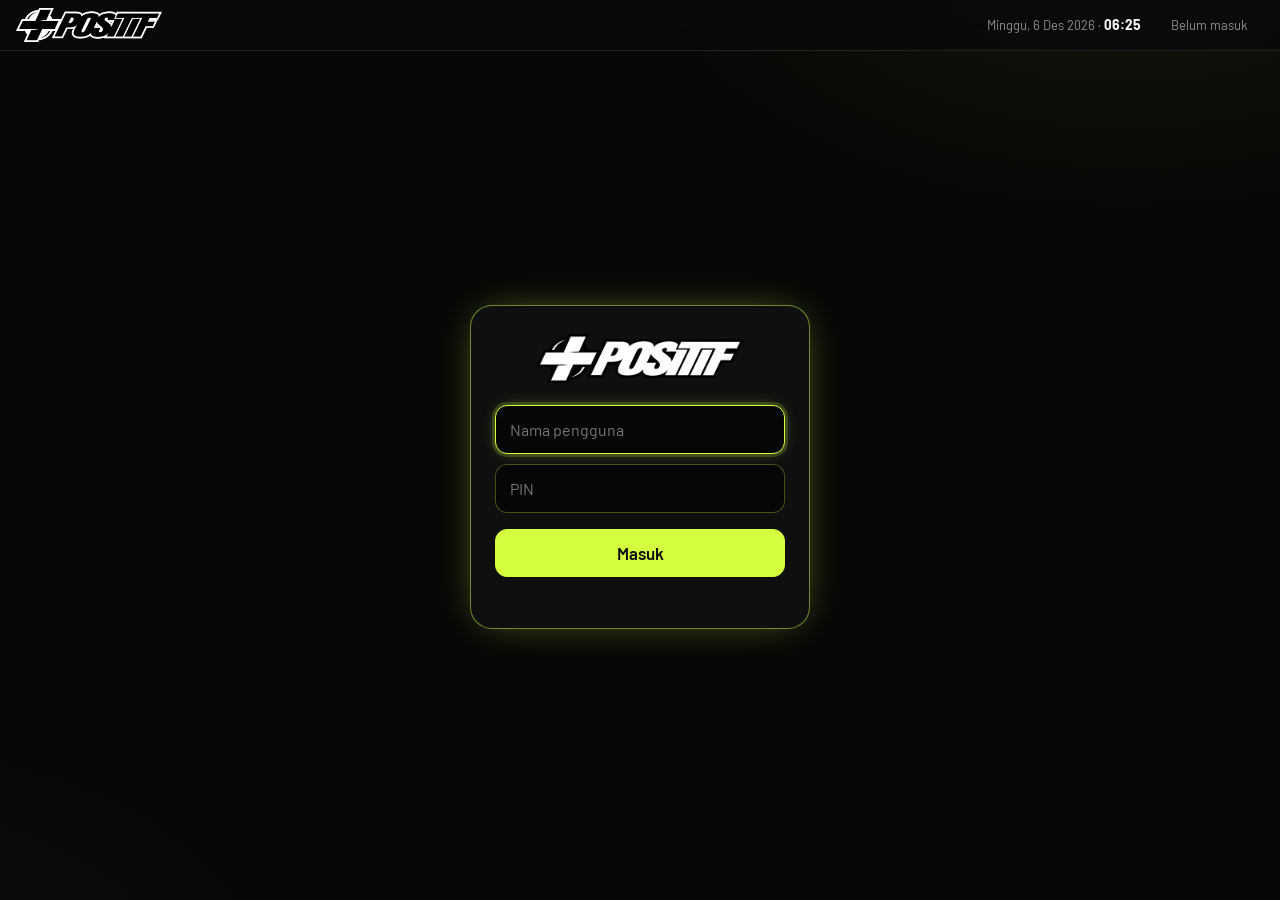
==== kasir.html @ f1cebe17 "Add files via upload" ====
<!doctype html>
<html lang="id" data-theme="dark"><head><meta charset="utf-8">
<meta name="viewport" content="width=device-width, initial-scale=1, viewport-fit=cover">
<title>Kasir · Positif POS</title>
<link rel="manifest" href="manifest.json">
<meta name="theme-color" content="#060606">
<meta name="mobile-web-app-capable" content="yes">
<meta name="apple-mobile-web-app-capable" content="yes">
<meta name="apple-mobile-web-app-status-bar-style" content="black">
<meta name="apple-mobile-web-app-title" content="Positif POS">
<link rel="apple-touch-icon" href="icon-180.png">
<link rel="icon" type="image/png" href="icon-192.png">
<link href="https://fonts.googleapis.com/css2?family=Barlow+Condensed:wght@600;700&family=Barlow:wght@400;500;600&display=swap" rel="stylesheet">
<link rel="stylesheet" href="tema.css?v=20261123a">
</head>
<body>
<header class="noprint"><h1 style="margin:0;line-height:0"><img id="lg" class="logo" alt="Positif Clothing" title="POS" onclick="go('beranda')"></h1><nav id="nav"></nav><span id="clk" class="clk"></span><span id="sync" class="muted" style="font-size:13px;cursor:pointer" onclick="syncNow()" title="Klik untuk sinkron sekarang"></span><span id="acc"></span></header>
<main id="view"></main>
<div id="modal" class="modal"><div class="card"><div id="rc" class="rc"></div>
<div class="row noprint"><button class="btn sec" onclick="closeM()">Tutup</button><select id="rw" onchange="setRW(this.value)" title="Lebar kertas"><option value="58">58 mm</option><option value="80">80 mm</option><option value="100">100 mm</option></select><button class="btn" onclick="printRc()">Cetak struk</button></div></div></div>
<div id="pk" class="modal" onclick="if(event.target===this)closePk()"><div class="card wide" id="pkc"></div></div>
<div id="pm" class="modal" onclick="if(event.target===this)closePm()"><div class="card wide" id="pmc"></div></div>
<div id="ed" class="modal" onclick="if(event.target===this)edClose()"><div class="card wide mf" id="edc" style="width:min(1100px,100%)"></div></div>
<div class="hubmenu" id="accm" role="menu"></div>
<div id="hm" class="modal" onclick="if(event.target===this)closeHm()"><div class="card wide mf" id="hmc"></div></div>
<div id="zm" class="modal" onclick="if(event.target===this)zClose()"><div class="card wide" id="zmc"></div></div>
<div id="plabels"></div>
<script>window.PAGE_TABS=["kasir"];window.PAGE_HOME="kasir";</script>
<script src="inti.js?v=20261124a"></script>
<script>
/* ---------- KASIR ---------- */
/* keranjang disimpan di perangkat: pindah menu atau refresh tidak menghapus isinya */
const CK=()=>'positif_cart:'+USR;let cartLd=false;
function cartSave(){try{localStorage.setItem(CK(),JSON.stringify(cart))}catch(e){}}
function cartLoad(){if(cartLd||!USR)return;cartLd=true;try{const c=JSON.parse(localStorage.getItem(CK())||'[]');if(Array.isArray(c)&&!cart.length)cart=c.filter(x=>x&&findV(x.id))}catch(e){}}
function vKasir(){cartLoad();
 $('view').innerHTML=`<div class="pos"><section class="fl">
 <div class="bar fn"><input id="q" placeholder="Scan barcode atau cari produk..." value="${esc(q)}" oninput="q=this.value;grid()" onkeydown="scanKey(event)" autocomplete="off" autofocus><select id="cat" onchange="cat=this.value;grid()">${[HID,...cats()].map(c=>`<option ${c===cat?'selected':''}>${esc(c)}</option>`).join('')}</select></div>
 <div id="msg" class="muted fn" style="min-height:22px;margin:-4px 0 8px"></div><div id="grid" class="grid fs"></div></section>
 <aside class="card fl"><h2 class="fn" style="margin:0 0 4px;font-size:24px">Keranjang</h2><div id="lines" class="fs"></div><div class="fn">
 <div class="row"><span>Diskon (Rp)</span><input id="disc" type="text" inputmode="numeric" data-n min="0" value="0" style="width:130px" oninput="calc()"></div>
 <div class="row"><span>Pembayaran</span><select id="pay" onchange="calc()"><option>Transfer</option><option>Tunai</option><option>QRIS</option></select></div>
 <div class="row" id="paidrow"><span>Uang diterima</span><input id="paid" type="text" inputmode="numeric" data-n min="0" style="width:130px" oninput="calc()"></div>
 <div class="row"><span class="muted">Total bayar</span><span id="tot" class="num total">Rp0</span></div>
 <div class="row"><span class="muted">Kembalian</span><b id="chg">Rp0</b></div>
 <button class="btn big" id="go" onclick="checkout()">Bayar</button></div></aside></div>`;
 grid();lines();$('q').focus();
}
function grid(){
 const ql=q.toLowerCase();
 if(cat===HID&&!q.trim()){$('grid').innerHTML='<p class="muted">Produk disembunyikan. Pilih kategori di kanan atas, atau ketik nama produk / scan barcode.</p>';return}
 const l=S.products.filter(p=>p.variants.length&&(cat===HID||cat==='Semua'||p.cat===cat)&&(p.name.toLowerCase().includes(ql)||p.variants.some(v=>vl(v).toLowerCase().includes(ql)||bcv(v).includes(q))));
 $('grid').innerHTML=l.length?l.map(p=>{const im=(p.variants.find(v=>v.img)||{}).img,iv=(p.variants.find(v=>v.img)||{}).id,st=p.variants.reduce((a,v)=>a+v.stock,0),n=p.variants.length,pr=p.variants.map(v=>vp(p,v)),lo=Math.min(...pr);
 return `<button class="p" ${st<1?'disabled':''} onclick="pick(${p.id})">${im?`<img src="${im}" alt="">`+zb(p.id,iv):''}<b>${esc(p.name)}</b><small>${n>1?n+' varian, ':''}${st>=9999?'jasa':'stok '+st}</small><span class="num">${Math.max(...pr)!==lo?'mulai ':''}${rp(lo)}</span></button>`}).join(''):'<p class="muted">Produk tidak ditemukan. Tambahkan di menu Produk.</p>';
}
function beep(ok){try{const a=new (window.AudioContext||window.webkitAudioContext)(),o=a.createOscillator(),g=a.createGain();o.frequency.value=ok?880:220;g.gain.value=.08;o.connect(g);g.connect(a.destination);o.start();o.stop(a.currentTime+.12)}catch(e){}}
function scanKey(e){
 if(e.key!=='Enter')return;const code=$('q').value.trim();if(!code)return;
 let x=allV().find(a=>bcv(a.v)===code);
 if(!x){const m=allV().filter(a=>(a.p.name+' '+vl(a.v)).toLowerCase().includes(code.toLowerCase()));if(m.length===1)x=m[0]}
 if(!x){if(/^\d{6,}$/.test(code)){note('Barcode '+code+' belum terdaftar. Tambahkan di menu Produk.',1);beep(0)}return}
 if(x.v.stock<1){note(cn(x.p,x.v)+' stok habis.',1);beep(0);return}
 addV(x.v.id);q='';$('q').value='';grid();note(cn(x.p,x.v)+' masuk keranjang.');beep(1)}
function pick(pid){const p=S.products.find(x=>x.id===pid);if(p.variants.length===1)addV(p.variants[0].id);else{pk=pid;renderPk();$('pk').classList.add('on')}}
function closePk(){pk=null;$('pk').classList.remove('on');const i=$('q');if(i)i.focus()}
function renderPk(){pkSide();const p=S.products.find(x=>x.id===pk);if(!p)return;
 $('pkc').innerHTML=`<h2 style="margin:0 0 4px;font-size:24px">${esc(p.name)}</h2><p class="muted" style="margin:0 0 10px">Pilih varian. Klik beberapa kali untuk menambah jumlah.</p><div class="grid">${p.variants.map(v=>{const c=cart.find(c=>c.id===v.id);return `<button class="p" ${v.stock<1?'disabled':''} onclick="addV(${v.id})">${v.img?`<img src="${v.img}" alt="">`+zb(p.id,v.id):''}<b>${esc(vl(v))}</b><small>${v.stock>=9999?'jasa':'stok '+nf(v.stock)}${c?', di keranjang '+c.qty:''}</small><span class="num">${rp(vp(p,v))}</span></button>`}).join('')}</div><div class="row"><span></span><button class="btn" onclick="closePk()">Selesai</button></div>`}
function addV(id){const x=findV(id);if(!x)return;const c=cart.find(c=>c.id===id);
 if(c){if(c.qty<x.v.stock)c.qty++}else if(x.v.stock>0)cart.push({id,name:cn(x.p,x.v),price:vp(x.p,x.v),qty:1});
 lines();if(pk)renderPk();else{const i=$('q');if(i)i.focus()}}
function setQty(id,v){const c=cart.find(x=>x.id===id),x=findV(id);v=Math.floor(+v||0);if(!c)return;if(x&&v>x.v.stock){note('Stok hanya '+nf(x.v.stock),1);v=x.v.stock}if(v<1)cart=cart.filter(y=>y.id!==id);else c.qty=v;lines();const q=$('q');if(q)q.focus()}
function chg(id,d){const c=cart.find(x=>x.id===id),x=findV(id);c.qty+=d;if(x&&c.qty>x.v.stock)c.qty=x.v.stock;if(c.qty<1)cart=cart.filter(x=>x.id!==id);lines()}
function lines(){
 cart=cart.filter(c=>findV(c.id));cartSave();
 $('lines').innerHTML=cart.length?cart.map(c=>`<div class="line"><b>${esc(c.name)}</b><span>${rp(c.price*c.qty)}</span><div class="qty"><button onclick="chg(${c.id},-1)" aria-label="Kurangi">-</button><input type="text" inputmode="numeric" data-n value="${c.qty}" style="width:52px;text-align:center;height:30px" onchange="setQty(${c.id},this.value)" aria-label="Jumlah"><button onclick="chg(${c.id},1)" aria-label="Tambah">+</button></div><span class="muted">@ ${rp(c.price)}</span></div>`).join(''):'<p class="muted">Scan barcode atau pilih produk untuk mulai transaksi.</p>';
 calc();
}
function calc(){
 const sub=cart.reduce((a,c)=>a+c.price*c.qty,0),d=Math.min(Math.max(+$('disc').value||0,0),sub),t=sub-d,cash=$('pay').value==='Tunai';
 $('tot').textContent=rp(t);$('paidrow').style.display=cash?'flex':'none';
 const paid=+$('paid').value||0;
 $('chg').textContent=cash?rp(Math.max(paid-t,0)):'-';$('chg').className=cash&&paid<t?'bad':'ok';
 $('go').disabled=!cart.length;return{sub,d,t,cash,paid}
}
function checkout(){
 const{sub,d,t,cash,paid}=calc();if(!cart.length)return;
 if(cash&&paid<t){alert('Uang diterima masih kurang dari total.');return}
 const s={id:invId(),date:new Date().toISOString(),items:cart.map(c=>({...c})),sub,disc:d,total:t,pay:$('pay').value,paid:cash?paid:t};
 cart.forEach(c=>{const x=findV(c.id);if(x&&!isJ(x.v)){logS(x,'Penjualan',x.v.stock,x.v.stock-c.qty,s.id);x.v.stock-=c.qty}});
 S.sales.unshift(s);save();cart=[];receipt(s);render();
}
function setCS(v){CS=v;document.documentElement.dataset.cs=v;try{localStorage.setItem('positif_cs',v)}catch(e){}}
function csCtl(){if($('cs'))return;const h=`<label class="si" title="Ukuran thumbnail">${IC('thumb')}<select id="cs" onchange="setCS(this.value)" aria-label="Ukuran thumbnail"><option value="l">Large thumbnail</option><option value="m">Medium thumbnail</option><option value="s">Small thumbnail</option></select></label>`;let a=$('cat')||($('pfq')&&$('pfq').nextElementSibling);if(a){a.insertAdjacentHTML('afterend',h);$('cs').value=CS}}
const _r=render;render=function(){_r();csCtl()};
boot();
</script></body></html>
---- tema.css ----
/* Positif POS — tampilan bersama (dipakai semua halaman) */
:root{--bg:#ececec;--card:#fff;--text:#262626;--muted:#767676;--line:#d4d4d4;--acc:#cfcfcf;--acc-t:#111;--ok:#2f6f46;--bad:#b3261e;box-sizing:border-box;padding-top:env(safe-area-inset-top,0px);padding-bottom:env(safe-area-inset-bottom,0px)}
@media (prefers-color-scheme:dark){:root:not([data-theme="light"]){--bg:#0f0f0f;--card:#1b1b1b;--text:#ededed;--muted:#9a9a9a;--line:#333;--acc:#bdbdbd;--acc-t:#111;--ok:#6fcf97;--bad:#ff8a80}}
:root[data-theme="dark"]{--bg:#0f0f0f;--card:#1b1b1b;--text:#ededed;--muted:#9a9a9a;--line:#333;--acc:#bdbdbd;--acc-t:#111;--ok:#6fcf97;--bad:#ff8a80}
*{box-sizing:border-box}html{scroll-padding-top:env(safe-area-inset-top,0px)}
body{margin:0;background:var(--bg);color:var(--text);font:15px/1.45 Barlow,system-ui,sans-serif}
h2,.num{font-family:"Barlow Condensed",Impact,sans-serif;letter-spacing:.01em}
header{position:sticky;top:env(safe-area-inset-top,0px);z-index:5;background:var(--card);border-bottom:1px solid var(--line);display:flex;align-items:center;gap:16px;padding:8px 16px;flex-wrap:wrap}
.logo{height:34px;display:block}.badge.ok,.badge.mid,.badge.bad{display:inline-flex;align-items:center;gap:4px;padding:2px 9px;border-radius:999px;font-weight:600;font-size:12px;line-height:1.3;white-space:nowrap;border:1px solid}
.badge svg{width:12px;height:12px;flex:none;fill:none;stroke:currentColor;stroke-width:2;stroke-linecap:round;stroke-linejoin:round}
.badge.ok{color:#1f8a3b;border-color:rgba(31,138,59,.45);background:transparent;font-weight:500}
.badge.mid{color:#b7791f;border:1.5px solid #d9962b;background:transparent;padding:1px 8px}
.badge.bad{color:#fff;background:#b3302f;border-color:#b3302f;padding:2px 10px}
tr.st-mid>td{background:rgba(217,150,43,.12)}tr.st-mid .num{color:#b7791f}
tr.st-bad>td{background:rgba(179,48,47,.12)}tr.st-bad .num{color:#c0504f}
@media (prefers-color-scheme:dark){:root:not([data-theme="light"]) .badge.ok{color:#2fc24f;border-color:rgba(47,194,79,.4)}:root:not([data-theme="light"]) .badge.mid{color:#e8a734;border-color:#c98a2e}:root:not([data-theme="light"]) tr.st-mid>td{background:rgba(217,150,43,.16)}:root:not([data-theme="light"]) tr.st-bad>td{background:rgba(179,48,47,.22)}:root:not([data-theme="light"]) tr.st-mid .num{color:#e8a734}:root:not([data-theme="light"]) tr.st-bad .num{color:#f08a8a}}
:root[data-theme="dark"] .badge.ok{color:#2fc24f;border-color:rgba(47,194,79,.4)}:root[data-theme="dark"] .badge.mid{color:#e8a734;border-color:#c98a2e}:root[data-theme="dark"] tr.st-mid>td{background:rgba(217,150,43,.16)}:root[data-theme="dark"] tr.st-bad>td{background:rgba(179,48,47,.22)}:root[data-theme="dark"] tr.st-mid .num{color:#e8a734}:root[data-theme="dark"] tr.st-bad .num{color:#f08a8a}
@media (prefers-color-scheme:dark){:root:not([data-theme="light"]) .logo,:root:not([data-theme="light"]) .rlogo{filter:invert(1)}}
:root[data-theme="dark"] .logo,:root[data-theme="dark"] .rlogo{filter:invert(1)}
nav{display:flex;gap:4px;overflow-x:auto;flex:1}
nav button{border:0;background:none;color:var(--muted);font:600 15px Barlow,sans-serif;padding:8px 14px;border-radius:6px;cursor:pointer;white-space:nowrap}
nav button.on{background:var(--acc);color:var(--acc-t);box-shadow:inset 0 -3px 0 var(--text)}
/* Tab Positif Hub (berframe + dropdown) */
.hub{display:inline-flex;align-items:stretch;flex:none;margin-left:4px;border:1px solid var(--text);border-radius:8px}
.hub button{border-radius:6px}
.hub .caret{padding:8px 10px 8px 4px;font-size:12px}
.hub button:hover,nav .stk:hover{color:var(--text)}
.hubmenu{position:fixed;z-index:20;min-width:200px;background:var(--card);border:1px solid var(--text);border-radius:8px;padding:4px;box-shadow:0 8px 24px rgba(0,0,0,.25);display:none}
.hubmenu.on{display:block}
.hubmenu a{display:block;padding:10px 14px;border-radius:6px;color:var(--text);text-decoration:none;font:600 15px Barlow,sans-serif;white-space:nowrap}
.hubmenu a:hover,.hubmenu a:focus-visible{background:var(--acc);color:var(--acc-t);outline:none}
main{max-width:1180px;margin:0 auto;padding:16px}
.card{background:var(--card);border:1px solid var(--line);border-radius:8px;padding:14px}
.pos{display:grid;grid-template-columns:1fr 360px;gap:16px;align-items:start}
@media(max-width:860px){.pos{grid-template-columns:1fr}}
.bar{display:flex;gap:8px;margin-bottom:12px}
input,select{font:inherit;color:var(--text);background:var(--bg);border:1px solid var(--line);border-radius:6px;padding:8px 10px;min-width:0}
input:focus-visible,select:focus-visible,button:focus-visible{outline:2px solid var(--text);outline-offset:1px}
.bar input{flex:1}
.grid{display:grid;grid-template-columns:repeat(auto-fill,minmax(150px,1fr));gap:10px}
.p{text-align:left;background:var(--card);border:1px solid var(--line);border-radius:8px;padding:10px;cursor:pointer;color:var(--text);font:inherit;display:flex;flex-direction:column;gap:4px;min-height:96px}
.p:hover{border-color:var(--text)}.p:disabled{opacity:.45;cursor:not-allowed}
.p b{font-weight:600}.p .num{font-size:22px;margin-top:auto}.p small{color:var(--muted)}
.p img{width:100%;height:96px;object-fit:cover;border-radius:6px;background:var(--bg)}
.thumb{display:flex;width:52px;height:52px;border:1px dashed var(--muted);border-radius:6px;align-items:center;justify-content:center;cursor:pointer;color:var(--muted);font-size:12px;overflow:hidden}.thumb img{width:100%;height:100%;object-fit:cover}
.line{display:grid;grid-template-columns:1fr auto;gap:4px 8px;padding:8px 0;border-bottom:1px solid var(--line)}
.qty{display:flex;align-items:center;gap:6px}
.qty button,.x{width:28px;height:28px;border:1px solid var(--line);background:var(--bg);color:var(--text);border-radius:6px;cursor:pointer;font-size:16px}
.btn{border:1px solid var(--text);background:var(--acc);color:var(--acc-t);font:600 15px Barlow,sans-serif;padding:10px 16px;border-radius:6px;cursor:pointer}
.btn.big{width:100%;font-size:17px;padding:13px}.btn.sec{background:var(--bg);color:var(--text);border-color:var(--line)}
.btn:disabled{opacity:.5;cursor:not-allowed}.up{display:flex;align-items:center;justify-content:center}
.row{display:flex;justify-content:space-between;align-items:center;gap:8px;margin:8px 0}
.total{font-size:40px;font-weight:700;line-height:1}
.muted{color:var(--muted)}.ok{color:var(--ok)}.bad{color:var(--bad)}
table{width:100%;border-collapse:collapse}th,td{text-align:left;padding:8px 6px;border-bottom:1px solid var(--line);vertical-align:middle}
th{color:var(--muted);font-weight:500;font-size:13px}.scroll{overflow-x:auto}
td input{width:100%;min-width:70px}
.form{display:grid;grid-template-columns:repeat(auto-fit,minmax(150px,1fr));gap:8px;margin-bottom:12px}
.stats{display:grid;grid-template-columns:repeat(auto-fit,minmax(200px,1fr));gap:12px;margin-bottom:16px}
.stat .num{font-size:36px;font-weight:700}.stat span{color:var(--muted)}
.badge{padding:2px 8px;border-radius:99px;border:1px solid var(--line);font-size:13px}
.modal{position:fixed;inset:0;background:rgba(0,0,0,.55);display:none;align-items:center;justify-content:center;padding:16px;z-index:20}
.modal.on{display:flex}.modal .card{width:340px;max-height:90vh;overflow:auto}.modal .card.wide{width:min(720px,100%)}
.rc{font-family:ui-monospace,Menlo,monospace;font-size:13px}.rc .row{margin:2px 0}.rc hr{border:0;border-top:1px dashed var(--muted)}
.lnk{display:block;background:none;border:0;color:var(--muted);text-decoration:underline;cursor:pointer;font:inherit;font-size:12px;padding:2px 0}
#plabels{display:none}
.lb{box-sizing:border-box;padding:1mm 1.5mm;display:flex;flex-direction:column;align-items:center;justify-content:center;overflow:hidden;background:#fff;color:#000;font-family:Arial,sans-serif;text-align:center;break-inside:avoid}
.lb .ln{font-size:8pt;font-weight:700;line-height:1.1;max-width:100%;white-space:nowrap;overflow:hidden;text-overflow:ellipsis}.lb .lv{font-size:7.5pt;line-height:1.1}.lb .lp{font-size:8pt;font-weight:700}
.lb svg{width:100%;height:auto;max-height:13mm}
@media print{body:not(.print-labels) *{visibility:hidden}body:not(.print-labels) #modal,body:not(.print-labels) #modal *{visibility:visible}body:not(.print-labels) #modal{position:absolute;background:none;display:block}.noprint{display:none!important}#modal .card{border:0;width:100%}#pk,#pm,#hm,#accm{display:none!important}.logo,.rlogo{filter:none!important}body.print-labels>*:not(#plabels){display:none!important}body.print-labels #plabels{display:flex;flex-wrap:wrap}}
nav{margin-left:clamp(20px,4vw,64px)}
main.full{max-width:none}
.hero{background:#000;border-radius:8px;overflow:hidden;display:flex;justify-content:center}
.hero img{display:block;width:100%;height:auto;max-height:calc(100vh - 110px);object-fit:contain}
.hero-box{position:relative;width:min(100%,calc((100vh - 110px)*1920/1080));aspect-ratio:1920/1080}
.hero-box img{width:100%;height:100%}
.hero-box a{position:absolute;display:block;border-radius:6px;transition:background .15s}
.hero-box a:hover,.hero-box a:focus-visible{background:rgba(255,255,255,.12);outline:none}
@media(max-width:600px){nav{margin-left:6px}main.full{padding:8px}}
.stg{display:flex;gap:4px;margin:8px 0}.stg i{flex:1;height:6px;border-radius:3px;background:currentColor;opacity:.15}.stg i.on{opacity:1;background:var(--ok,#2f6f46)}
.ptabs{display:flex;gap:6px;overflow-x:auto;margin-bottom:12px}.ptabs button{white-space:nowrap;border:1px solid var(--line,#d4d4d4);background:var(--card,#fff);color:inherit;padding:8px 14px;border-radius:999px;cursor:pointer;font:inherit}.ptabs button.on{background:var(--acc,#cfcfcf);color:var(--acc-t,#111);font-weight:600}.cols{display:grid;grid-template-columns:minmax(0,1.3fr) minmax(0,1fr);gap:14px;align-items:start}@media(max-width:820px){.cols{grid-template-columns:1fr}}
main{max-width:none;margin:0;padding:16px clamp(12px,2vw,32px)}
.pos{grid-template-columns:minmax(0,1fr) minmax(360px,28vw)}@media(max-width:860px){.pos{grid-template-columns:1fr}}
.dd{display:inline-flex;flex:none}.hubmenu a.cur{background:var(--acc);color:var(--acc-t)}
.ptabs{position:sticky;top:var(--hh,52px);z-index:4;background:var(--bg);padding:8px 0;margin-bottom:0}
.sk1{position:sticky;top:calc(var(--hh,52px) + var(--th,0px));z-index:3;background:var(--card);margin:0 -14px;padding:10px 14px 8px}.bar.sk1{margin-bottom:0}
@media(min-width:900px){#pl.scroll{overflow:visible}#pl th{position:sticky;top:calc(var(--hh,52px) + var(--th,0px) + var(--bh,0px));background:var(--card);z-index:2}}
*{scrollbar-width:thin;scrollbar-color:rgba(128,128,128,.35) transparent}
@supports not (scrollbar-width:thin){::-webkit-scrollbar{width:6px;height:6px}::-webkit-scrollbar-thumb{background:rgba(128,128,128,.35);border-radius:3px}::-webkit-scrollbar-track,::-webkit-scrollbar-corner{background:transparent}}
.fl{flex:1;min-height:0;display:flex;flex-direction:column}
.fs{flex:1;min-height:0;overflow:auto}
.fn{flex:none}
.mf{display:flex;flex-direction:column;min-height:0}
#edc,#hmc{overflow:hidden}
.two{display:grid;grid-template-columns:1fr 1fr;gap:16px}
@media(max-width:860px){.two{grid-template-columns:1fr}}
#grid.fs,#pgrid.fs{align-content:start}
.jh{display:inline-flex;align-items:center;justify-content:center;width:24px;height:24px;margin-left:6px;padding:0;border:1px solid var(--line);border-radius:6px;background:transparent;color:var(--muted);cursor:pointer;vertical-align:middle}.jh:hover{color:var(--text);border-color:var(--text)}
.accb{border:1px solid var(--line);background:var(--bg);color:var(--text);font:600 14px Barlow,sans-serif;padding:6px 12px;border-radius:8px;cursor:pointer;white-space:nowrap}.accb:hover{border-color:var(--text)}
#accm .mhr{border:0;border-top:1px solid var(--line);margin:4px 0}
#accm .mlab{display:block;padding:10px 14px;border-radius:6px;font:600 15px Barlow,sans-serif;cursor:pointer;white-space:nowrap}
#accm .mlab:hover{background:var(--acc);color:var(--acc-t)}
#accm .mdanger{color:var(--bad)}#accm .mdanger:hover{color:#b3261e}
@media(min-width:900px){#sbody.scroll,#rjl .scroll{overflow:visible}#sbody th,#rjl th{position:sticky;top:calc(var(--hh,52px) + var(--th,0px) + var(--bh,0px));background:var(--card);z-index:2}}
@media screen and (min-width:861px){
html:has(#view.fit){overflow:hidden}
#view.fit{height:calc(100vh - var(--hh,52px));height:calc(100dvh - var(--hh,52px));overflow:hidden;display:flex;flex-direction:column;gap:12px}
#view.fit>*{min-width:0}
#view.fit .stats{margin-bottom:0}
#view.fit .two{flex:1;min-height:0;grid-template-rows:minmax(0,1fr)}
#view.fit .pos{flex:1;min-height:0;grid-template-rows:minmax(0,1fr);align-items:stretch}
#view.fit .cols{flex:1;min-height:0;grid-template-rows:minmax(0,1fr);align-items:stretch}
#view.fit .ptabs{position:static;flex:none;padding:0}
#view.fit #pbody{flex:1;min-height:0;display:flex;flex-direction:column}
#view.fit .sk1,#view.fit .bar.sk1{position:static;margin:0 0 8px;padding:0}
#view.fit #pl{flex:1;min-height:0;overflow:auto}
#view.fit #pr{display:flex;flex-direction:column;gap:12px;min-height:0}
#view.fit #pr .dr{flex:0 1 auto;max-height:50%}
#view.fit #pr .dr .fs{flex:0 1 auto}
#view.fit #pr .rk{flex:1 1 0}
#view.fit .fs>table th,#view.fit .fs.scroll th,#hmc .fs th{position:sticky;top:0;background:var(--card);z-index:2}
}
/* hover, tekan, popup */
#edc{display:flex;flex-direction:column;overflow:hidden;max-height:90vh}#edc .fs{overflow:auto;min-height:0}#edc .scroll{overflow:visible}
#edc th{position:sticky;top:0;z-index:1;background:color-mix(in srgb,var(--card),var(--text) 7%)}
.ed-ft{display:flex;justify-content:space-between;align-items:center;margin-top:10px;padding-top:10px;border-top:1px solid var(--line)}
.btn:disabled{opacity:.45;cursor:default}
#pk{background:rgba(0,0,0,.45);backdrop-filter:none}
tr.st-mid>td{background:rgba(217,150,43,.05)}tr.st-mid>td:first-child{box-shadow:inset 3px 0 0 #d9962b}
tr.st-bad>td{background:rgba(179,48,47,.2)}tr.st-bad>td:first-child{box-shadow:inset 4px 0 0 #d23a39}
.form{align-items:center}.form .btn,.row .btn{white-space:nowrap;padding:7px 12px;font-size:14px;line-height:1.2}.form input,.form select{height:36px}
.x:hover{color:#e5484d;border-color:#e5484d!important}
.modal{background:rgba(0,0,0,.72);backdrop-filter:blur(3px)}
.modal .card{background:color-mix(in srgb,var(--card),var(--text) 7%);border:1px solid var(--text);box-shadow:0 24px 70px rgba(0,0,0,.65);animation:mpop .15s ease-out}
@keyframes mpop{from{opacity:0;transform:translateY(8px) scale(.98)}}
@media (prefers-reduced-motion:reduce){.modal .card{animation:none}}
#pm{z-index:30}body:has(.modal.on){overflow:hidden}
@media (hover:hover){nav button:not(.on):not(.stk):not(.hub *):hover{color:var(--text);background:rgba(128,128,128,.14)}.btn:not(:disabled):hover{filter:brightness(1.12)}.btn.sec:not(:disabled):hover,.qty button:hover,.x:hover{border-color:var(--text)}}
.btn:not(:disabled):active,.qty button:active,.x:active{transform:translateY(1px)}
@media print{.modal .card{background:var(--card)!important;box-shadow:none!important;animation:none!important}#modal .card{border:0!important}}

.lh,.lr{display:grid;grid-template-columns:28px minmax(0,1fr) auto;gap:10px;align-items:center}
.lh{font-size:13px;color:var(--muted);padding:4px 6px;border-bottom:1px solid var(--line);position:sticky;top:0;background:var(--card)}
.lh span:last-child,.lr>:last-child{text-align:right;justify-self:end}
.lr{padding:8px 6px;border-bottom:1px solid var(--line)}@media(hover:hover){.lr:hover,.rt tr:hover td,.hv tr:hover td{background:rgba(128,128,128,.12)}}
.bar2{height:4px;border-radius:2px;background:rgba(128,128,128,.2);margin-top:4px}.bar2 i{display:block;height:100%;border-radius:2px;background:var(--text);opacity:.7}
.rt th,.rt td{white-space:nowrap}.rt td.it{white-space:normal;min-width:240px;width:100%}.rt .r{text-align:right}.rt .mo{font:12px ui-monospace,Menlo,monospace}.rt small{color:var(--muted)}
.p{position:relative}.p img{object-fit:contain}
.zm{position:absolute;top:14px;right:14px;width:28px;height:28px;display:flex;align-items:center;justify-content:center;border-radius:6px;background:rgba(0,0,0,.6);color:#fff;cursor:zoom-in}.zm:hover{background:#000}
[data-cs=s] .grid{grid-template-columns:repeat(auto-fill,minmax(120px,1fr))}[data-cs=s] .p img{height:70px}
[data-cs=l] .grid{grid-template-columns:repeat(auto-fill,minmax(230px,1fr))}[data-cs=l] .p img{height:210px}
#zm{z-index:40}.zi{overflow:auto;max-height:66vh;text-align:center;touch-action:pinch-zoom pan-x pan-y;background:var(--bg);border-radius:6px}.zi img{max-width:100%;max-height:64vh;object-fit:contain;cursor:zoom-in}.zi img.z2{max-width:none;max-height:none;width:200%;cursor:zoom-out}
.thumb img{cursor:zoom-in}.zi img.z2{cursor:grab;-webkit-user-drag:none;user-select:none}.zi.dr img{cursor:grabbing}

/* ===== Dashboard: banner pas layar + jam ===== */
html{--avh:calc(100dvh - var(--hh,52px) - env(safe-area-inset-top,0px) - env(safe-area-inset-bottom,0px))}
main.full{padding:0!important}
html:has(main.full),html:has(#view.bahan){overflow:hidden}
.hero{height:var(--avh);border-radius:0;align-items:center}
.hero-box{width:min(100%,calc(var(--avh)*1920/1080));container-type:inline-size}
.hero img{max-height:none}
.dclk{position:absolute;left:50%;top:27%;transform:translate(-50%,-50%);width:90%;text-align:center;pointer-events:none;color:rgba(255,255,255,.55);text-shadow:0 1px 14px rgba(0,0,0,.45);line-height:1.1}
.dclk-d{font:600 clamp(14px,3.2vw,30px) Barlow,system-ui,sans-serif;font-size:2.6cqw;letter-spacing:.02em}
.dclk-t{font:700 clamp(34px,9vw,110px) "Barlow Condensed",Impact,sans-serif;font-size:9cqw;letter-spacing:.04em;font-variant-numeric:tabular-nums;margin-top:.1em}
@media(min-width:861px) and (max-width:1600px){nav{margin-left:8px}nav button{padding:8px 10px}}
/* ===== Stok Bahan Baku (iframe di bawah menu) ===== */
#view.bahan{padding:0;max-width:none;display:flex;flex-direction:column;height:var(--avh);overflow:hidden}
.bhn-bar{flex:none;display:flex;align-items:center;gap:8px;padding:6px clamp(10px,2vw,24px);background:var(--card);border-bottom:1px solid var(--line)}
.bhn-bar b{font:700 18px "Barlow Condensed",sans-serif;letter-spacing:.02em}
.bhn-sp{flex:1}
.bhn-bar .btn{padding:5px 12px;font-size:14px;text-decoration:none;display:inline-block;line-height:1.3}
.bhn-frame{flex:1;min-height:0;width:100%;border:0;background:var(--bg)}
/* ===== Tampilan HP ===== */
.modal .card{width:min(340px,100%)}
@media(max-width:860px){
 header{gap:6px 10px;padding:6px 10px}
 .logo{height:28px}
 nav{order:3;flex:1 0 100%;margin-left:0!important;-webkit-overflow-scrolling:touch;scrollbar-width:none}
 nav::-webkit-scrollbar{display:none}
 nav button{padding:8px 11px;font-size:14px}
 #sync{margin-left:auto;font-size:12px!important}
 main{padding:12px 10px}
 .stats{grid-template-columns:repeat(2,minmax(0,1fr));gap:8px}
 .stat .num{font-size:28px}
 .total{font-size:32px}
 .bar{flex-wrap:wrap}
 .card{padding:10px}
 .sk1{margin:0 -10px;padding:8px 10px 6px}
}
@media(max-width:600px){
 input,select,textarea{font-size:16px}
 .grid{grid-template-columns:repeat(auto-fill,minmax(128px,1fr));gap:8px}
 .bhn-bar #bhn-open{display:none}
 .dclk{width:96%}
 .dclk-d{font-size:2.9cqw}
}
@media(pointer:coarse){.qty button,.x{width:36px;height:36px}.btn{min-height:40px}}

.pfh{display:flex;justify-content:space-between;gap:12px;align-items:end;flex-wrap:wrap;margin:4px 0 14px}.pfh .pt{margin:0;font-size:30px;letter-spacing:-.02em}.pfh p{margin:2px 0 0}
.stp{display:flex;align-items:center;gap:10px;margin:0 0 18px;overflow-x:auto;padding-bottom:4px}.stp i{flex:1;min-width:16px;height:1px;background:var(--line)}
.sti{display:flex;align-items:center;gap:8px;white-space:nowrap;color:var(--muted)}.sti b{width:30px;height:30px;border-radius:50%;display:grid;place-items:center;border:1px solid var(--line);font-weight:500}
.sti.dn b{background:var(--acc);color:var(--acc-t);border-color:var(--acc)}.sti.cur{color:var(--text)}.sti.cur b{background:var(--acc);color:var(--acc-t);border-color:var(--text)}
.pf{display:grid;grid-template-columns:minmax(0,1fr) 340px;gap:18px;align-items:start}@media(max-width:900px){.pf{grid-template-columns:1fr}}
.rh{display:flex;justify-content:space-between;align-items:baseline;margin-bottom:8px}.rh h2{margin:0}
.rack{border:1px solid var(--line);border-radius:16px;overflow:hidden;background:var(--card)}
.rr{display:grid;grid-template-columns:150px 1fr;border-bottom:1px solid var(--line);min-height:76px}.rr:last-child{border:0}
.rl{padding:12px 14px;border-right:1px solid var(--line);display:flex;flex-direction:column;justify-content:center;gap:2px}.rl small{color:var(--muted)}
.rp{display:flex;flex-wrap:wrap;gap:8px;padding:10px;align-items:center}
.pill{display:flex;align-items:center;gap:10px;border:1px solid var(--line);background:var(--card);color:inherit;border-radius:999px;padding:6px 16px 6px 6px;cursor:pointer;font:inherit;text-align:left}
.pill small{display:block;color:var(--muted)}.pill.on{border:2px solid var(--text);padding:5px 15px 5px 5px}
.cr{width:38px;height:38px;border-radius:50%;background:var(--acc);color:var(--acc-t);display:grid;place-items:center;font-weight:600;flex:none}
.pdt .pn{font-size:18px;font-weight:600;margin:6px 0 2px}.dr2{display:flex;justify-content:space-between;gap:8px;padding:5px 0}.dr2>span:first-child{color:var(--muted)}
.pdt label{display:block;margin:10px 0 4px}.pdt input,.pdt select{width:100%;margin-bottom:6px}.f2{display:flex;gap:6px;align-items:center}.f2 input{min-width:0}.btn.wide{width:100%;margin-top:6px;padding:12px}
#toasts{position:fixed;left:50%;bottom:22px;transform:translateX(-50%);display:flex;flex-direction:column;gap:8px;z-index:90;pointer-events:none;width:max-content;max-width:92vw}
.toast{background:rgba(24,24,24,.82);-webkit-backdrop-filter:blur(8px);backdrop-filter:blur(8px);color:#fff;padding:10px 16px;border-radius:12px;display:flex;gap:10px;align-items:center;box-shadow:0 6px 24px rgba(0,0,0,.3);animation:tin .2s}
.toast span{color:#6fcf97;font-weight:700}.toast.bad span{color:#ff8a80}.toast.out{opacity:0;transition:opacity .4s}@keyframes tin{from{opacity:0;transform:translateY(8px)}}

/* ===== Tema gelap futuristik: lime ===== */
html:root[data-theme="dark"]{--bg:#060606;--card:#0f0f0f;--text:#f4f4f2;--muted:#8f8f8a;--line:rgba(255,255,255,.1);--acc:#d4ff3f;--acc-t:#0a0a0a;--ok:#4ddf9a;--bad:#ff6b6b}
body{background:radial-gradient(900px 520px at 88% -8%,rgba(212,255,63,.07),transparent 60%),radial-gradient(760px 520px at -8% 112%,rgba(111,184,255,.05),transparent 60%),var(--bg);background-attachment:fixed;min-height:100vh}
header{background:rgba(10,10,10,.88);-webkit-backdrop-filter:blur(14px);backdrop-filter:blur(14px)}
.card{border-radius:18px}
.btn{border-color:var(--acc);border-radius:10px}.btn.sec{border-color:var(--line)}
.btn:not(:disabled):hover{box-shadow:0 0 22px -6px rgba(212,255,63,.6)}
input:focus-visible,select:focus-visible{outline:0;border-color:var(--acc);box-shadow:0 0 0 3px rgba(212,255,63,.15)}
input:focus-visible,select:focus-visible,button:focus-visible{outline-color:var(--acc)}
.modal .card{border-color:rgba(255,255,255,.16)}
.hub{border-color:var(--line)}
.hubmenu{border-color:var(--line);background:#111}
/* ikon */
.ico{width:22px;height:22px;fill:none;stroke:currentColor;stroke-width:1.8;stroke-linecap:round;stroke-linejoin:round;flex:none;display:block}
nav{align-items:center;gap:6px;padding:6px 4px}
nav .nv,.hub button{display:inline-flex;align-items:center;gap:8px;padding:9px 12px;border-radius:12px;position:relative}
.nv .nl{display:none}.nv.on .nl{display:inline}.nv .cv{font-size:11px;opacity:.7}
nav button.on{background:var(--acc);color:var(--acc-t);box-shadow:0 0 24px -6px rgba(212,255,63,.7)}
.bgn{position:absolute;top:-5px;right:-5px;min-width:18px;height:18px;border-radius:9px;background:var(--bad);color:#fff;font:700 11px/18px Barlow,sans-serif;padding:0 5px;text-align:center}
.hub .caret{padding:9px 10px 9px 2px}
.ib{display:inline-grid;place-items:center;width:38px;height:38px;padding:0;border:1px solid var(--line);background:var(--bg);color:var(--text);border-radius:10px;cursor:pointer;flex:none;text-decoration:none}
.ib:hover{border-color:var(--acc);color:var(--acc)}.ib.on{background:var(--acc);color:var(--acc-t);border-color:var(--acc)}.ib .ico{width:20px;height:20px}
.ptabs button{display:inline-flex;align-items:center;justify-content:center;padding:10px 18px;border-radius:14px}
.ptabs button.on{box-shadow:0 0 24px -6px rgba(212,255,63,.7)}
/* alur produksi */
.pfh .pt{font-size:32px}
.stp{margin-bottom:16px}.sti.cur b{border-color:var(--acc);box-shadow:0 0 14px -2px rgba(212,255,63,.65)}
.sbs{display:grid;grid-template-columns:repeat(auto-fill,minmax(310px,1fr));gap:16px;align-items:start}
.sb{min-width:0;display:flex;flex-direction:column;gap:12px;padding:14px 14px 16px;border-radius:22px;border:1px solid rgba(212,255,63,.38);background:linear-gradient(165deg,rgba(212,255,63,.05),rgba(255,255,255,.01) 42%),var(--card);box-shadow:0 0 0 1px rgba(212,255,63,.05),0 0 26px -10px rgba(212,255,63,.5)}
.sb.cur{border-color:rgba(212,255,63,.8);box-shadow:0 0 0 1px rgba(212,255,63,.18),0 0 34px -8px rgba(212,255,63,.7)}
.sbh{display:flex;align-items:center;gap:12px}
.sbi{width:44px;height:44px;border-radius:14px;display:grid;place-items:center;background:rgba(212,255,63,.1);color:var(--acc);border:1px solid rgba(212,255,63,.28);flex:none}
.sbh b{display:block;font:700 21px "Barlow Condensed",Impact,sans-serif;letter-spacing:.02em;line-height:1.1}.sbh small{color:var(--muted)}
.sbl{display:flex;flex-direction:column;gap:12px}
.vg{display:flex;flex-direction:column;gap:2px;border-top:1px solid var(--line);padding-top:10px}
.vgn{font-weight:600;margin-bottom:4px}
.vr{display:grid;grid-template-columns:minmax(70px,1fr) auto;align-items:center;gap:8px;width:100%;text-align:left;background:transparent;border:1px solid transparent;border-radius:10px;color:inherit;font:inherit;padding:7px 10px;cursor:pointer}
.vr .vs{color:var(--muted)}.vr .vs small{font-size:12px}.vr .vq{font-weight:600;text-align:right;white-space:nowrap;font-variant-numeric:tabular-nums}
@media(hover:hover){.vr:hover{background:rgba(255,255,255,.06)}}
.vr.on{background:rgba(212,255,63,.12);border-color:rgba(212,255,63,.6)}.vr.on .vs{color:var(--text)}
.sbe{color:var(--muted);padding:4px 2px}
.pdt{border-color:rgba(212,255,63,.28);box-shadow:0 0 30px -14px rgba(212,255,63,.5)}
@media(min-width:900px){#pdt{position:sticky;top:calc(var(--hh,52px) + var(--th,0px) + 12px)}}
/* stok produk */
.chp{border:1px solid var(--line);background:var(--bg);color:var(--text);border-radius:999px;padding:7px 14px;font:600 14px Barlow,sans-serif;cursor:pointer}
.chp b{margin-left:6px;color:var(--muted);font-weight:600}.chp.on{background:var(--acc);color:var(--acc-t);border-color:var(--acc)}.chp.on b{color:var(--acc-t)}
.pgd{display:grid;grid-template-columns:repeat(auto-fill,minmax(min(440px,100%),1fr));gap:14px;margin-top:12px}
.pc2{border:1px solid var(--line);border-radius:18px;padding:12px 14px;background:rgba(255,255,255,.02)}
.pch{display:flex;justify-content:space-between;align-items:baseline;gap:8px;margin-bottom:6px}.pch b{font-size:17px}
.sr{display:grid;grid-template-columns:34px minmax(60px,1fr) 60px 78px auto;gap:8px;align-items:center;padding:7px 0;border-top:1px solid var(--line)}
.sr .thumb{width:34px;height:34px;font-size:0}
.sl{display:flex;flex-direction:column;min-width:0;line-height:1.2}.sl small{font-size:12px}
.sn{font:700 24px "Barlow Condensed",Impact,sans-serif;text-align:right}.sn.bad,.sl small.bad{color:var(--bad)}.sn.mid2,.sl small.mid2{color:#ffd24a}
.sr input{height:34px;padding:4px 8px;text-align:center;min-width:0;width:100%}
.sbt{display:flex;gap:4px}.sbt .ib{width:34px;height:34px}
@media(max-width:520px){.sr{grid-template-columns:30px minmax(50px,1fr) 46px 64px auto;gap:6px}.sbt .ib{width:30px;height:30px}}
/* dashboard */
.dash{height:var(--avh);display:grid;place-items:center;text-align:center;background:radial-gradient(720px 440px at 50% 46%,rgba(212,255,63,.09),transparent 65%)}
.dash .dclk{position:static;transform:none;width:auto;color:var(--text);text-shadow:none;line-height:1}
.dash .dclk-t{font:700 clamp(64px,13vw,180px) "Barlow Condensed",Impact,sans-serif;letter-spacing:.02em;font-variant-numeric:tabular-nums;margin:0;text-shadow:0 0 60px rgba(212,255,63,.28)}
.dash .dclk-t .sec{color:var(--acc)}
.dash .dclk-w{font:600 clamp(22px,3.4vw,44px) Barlow,sans-serif;margin-top:.5em;color:var(--acc)}
.dash .dclk-d{font:500 clamp(16px,2vw,26px) Barlow,sans-serif;color:var(--muted);margin-top:.5em}

.ptabs{background:transparent;-webkit-backdrop-filter:blur(10px);backdrop-filter:blur(10px)}
/* ===== revisi: POS, rail produksi, HP ===== */
.logo{cursor:pointer}
.hubmenu{z-index:60}
.prod{display:flex;gap:12px;align-items:flex-start}.prod>#pbody{flex:1;min-width:0}
#view .prod>.ptabs{flex-direction:column;overflow:visible;position:sticky;top:calc(var(--hh,52px) + 12px);padding:8px 6px;gap:8px;margin:0;border:1px solid rgba(212,255,63,.22);border-radius:20px;background:rgba(15,15,15,.7);flex:none;align-self:flex-start}
#view .prod>.ptabs button{width:46px;height:46px;padding:0}
#view.fit .prod{flex:1;min-height:0;align-items:stretch}
#view.fit .prod>.ptabs{position:static;align-self:flex-start}
@media(max-width:860px){#view .prod>.ptabs button{width:40px;height:40px;border-radius:12px}.prod{gap:8px}}
.vgn{background:rgba(212,255,63,.13);border:1px solid rgba(212,255,63,.42);border-radius:10px;padding:7px 10px;margin-bottom:6px;color:var(--text)}
.pdt .pn{background:rgba(212,255,63,.13);border:1px solid rgba(212,255,63,.42);border-radius:10px;padding:8px 12px;margin:8px 0 6px}
.pjn{color:var(--acc)}
.si{position:relative;display:inline-grid;place-items:center;width:42px;height:42px;flex:none;border:1px solid var(--line);border-radius:12px;background:var(--bg);color:var(--text);cursor:pointer}
.si select{position:absolute;inset:0;width:100%;height:100%;opacity:0;cursor:pointer;padding:0!important;margin:0!important;font-size:16px}
.si.act{border-color:var(--acc);color:var(--acc)}
.bar.fn{flex-wrap:nowrap!important;align-items:center}#pfq{min-width:0;flex:1}
@media(max-width:600px){.hm{display:none}}
.chs{display:flex;flex-wrap:wrap;gap:6px}.chs .chp{padding:5px 11px;font-size:13px}
.pjg{display:grid;grid-template-columns:repeat(auto-fill,minmax(210px,1fr));gap:12px}.pjg label{display:flex;flex-direction:column;gap:4px;font-weight:600}.pjg select{width:100%}
.ptl{display:grid;grid-template-columns:repeat(auto-fill,minmax(min(340px,100%),1fr));gap:12px}
.pt{border:1px solid var(--line);border-radius:16px;padding:12px;background:rgba(255,255,255,.02)}
.pth{display:flex;gap:8px;align-items:center}.pth input{flex:1;min-width:0}
.sbh small{display:block}

/* menu akun: deretan ikon */
.accrow{display:flex;flex-wrap:nowrap;gap:6px;padding:8px 14px 10px}
.accrow .ib.dg{color:#ff6b6b;border-color:rgba(255,107,107,.45)}.accrow .ib.dg:hover{background:rgba(255,107,107,.12);border-color:#ff6b6b;color:#ff6b6b}
/* stok produk */
.pdimg{width:84px;height:84px;border-radius:16px;overflow:hidden;flex:none;font-size:0}.pdimg img{width:100%;height:100%;object-fit:cover}
.sn2{font:700 44px "Barlow Condensed",Impact,sans-serif;line-height:1}.sn2.bad{color:#ff6b6b}.sn2.mid2{color:#ffc247}
.vq.bad{color:#ff6b6b}.vq.mid2{color:#ffc247}

/* =====================================================================
   REVISI TAHAP 3
   - garis lime menyala di kartu, panel, kolom isian
   - sub menu samping: ikon + tulisan; di HP pindah ke bawah layar
   - kotak pesan bertema (pengganti alert/confirm/prompt browser)
   - bagian atas Stok & Produksi dibekukan, panel detail menyesuaikan tinggi layar
   ===================================================================== */
:root{--lmb:rgba(212,255,63,.5);--lmw:rgba(212,255,63,.3);--lmg:0 0 22px -8px rgba(212,255,63,.5)}
@media screen{
 .card,.sb,div.pt,.hubmenu,#accm{border:1px solid var(--lmb)!important;box-shadow:var(--lmg)}
 .sb.cur,.pdt{border-color:rgba(212,255,63,.85)!important;box-shadow:0 0 0 1px rgba(212,255,63,.12),0 0 30px -8px rgba(212,255,63,.7)}
 input,select,textarea{border-color:var(--lmw)}
 input:hover,select:hover,textarea:hover{border-color:var(--lmb)}
 input:focus,select:focus,textarea:focus{outline:0;border-color:var(--acc);box-shadow:0 0 0 3px rgba(212,255,63,.16),0 0 18px -6px rgba(212,255,63,.6)}
 .btn.sec,.chp,.ib,.si{border-color:var(--lmw)}
 .btn.sec:hover,.chp:hover,.ib:hover,.si:hover{border-color:var(--acc)}
 .chp.on{box-shadow:0 0 18px -4px rgba(212,255,63,.7)}
 .vr.on{box-shadow:0 0 16px -6px rgba(212,255,63,.7)}
}
/* menu atas: logo = Beranda */
.logo{cursor:pointer}
/* ---------- sub menu berlabel ---------- */
#view .prod>.ptabs.rl{padding:6px;gap:6px;border:1px solid var(--lmb);box-shadow:var(--lmg);border-radius:20px;background:rgba(10,10,10,.82)}
#view .prod>.ptabs.rl button{width:62px;height:58px;padding:0;display:flex;flex-direction:column;align-items:center;justify-content:center;gap:4px;border-radius:14px;border:1px solid transparent;background:transparent;color:var(--muted);font:600 11px/1 Barlow,sans-serif;box-shadow:none}
#view .prod>.ptabs.rl button .ico{width:21px;height:21px}
#view .prod>.ptabs.rl button:hover{color:var(--text);border-color:var(--lmw)}
#view .prod>.ptabs.rl button.on{background:var(--acc);color:var(--acc-t);border-color:var(--acc);box-shadow:0 0 24px -4px rgba(212,255,63,.7)}
@media(max-width:760px){
 /* menu bawah HP: bar minimalis menempel di bawah layar, ikon outline, aktif = filled */
 #view .prod>.ptabs.rl{position:fixed!important;left:0;right:0;top:auto!important;bottom:0;z-index:15;margin:0;flex-direction:row;justify-content:space-around;gap:0;overflow-x:auto;scrollbar-width:none;padding:0 0 env(safe-area-inset-bottom,0px);border:0;border-top:1px solid var(--line);border-radius:0;box-shadow:none;background:var(--card);-webkit-backdrop-filter:none;backdrop-filter:none}
 #view .prod>.ptabs.rl::-webkit-scrollbar{display:none}
 #view .prod>.ptabs.rl button{flex:1 0 auto;width:auto;min-width:56px;height:56px;padding:0 4px;gap:3px;border:0;border-radius:0;background:transparent;box-shadow:none;color:var(--muted);font:500 11px/1 Barlow,sans-serif}
 #view .prod>.ptabs.rl button:hover{border:0;color:var(--muted)}
 #view .prod>.ptabs.rl button .ico{width:23px;height:23px;fill:none;stroke:currentColor;stroke-width:1.7}
 #view .prod>.ptabs.rl button.on{background:transparent;border:0;box-shadow:none;color:var(--acc);font-weight:600}
 #view .prod>.ptabs.rl button.on .ico{fill:currentColor;stroke:var(--card)}
 #view .prod{display:block}
 #view:has(.ptabs.rl){padding-bottom:calc(72px + env(safe-area-inset-bottom,0px))}
 body:has(.ptabs.rl) #toasts{bottom:calc(68px + env(safe-area-inset-bottom,0px))}
}
/* ---------- bagian atas yang dibekukan ---------- */
.sk2{position:sticky;top:var(--hh,52px);z-index:6;background:var(--bg);margin:-8px 0 0;padding:8px 0 4px;box-shadow:0 10px 14px -12px rgba(0,0,0,.9)}
.sk2 .pfh{align-items:center;margin:0 0 10px}
.sk2 .stp{margin:0 0 8px}
.srch{min-width:240px;border:2px solid var(--lmb)!important;border-radius:12px!important;padding:10px 14px!important;font-size:15px}
.chr{flex-wrap:wrap;margin:0 0 8px!important;gap:8px}
@media(min-width:900px){
 #pdt{position:sticky;top:calc(var(--hh,52px) + var(--kh,0px) + 10px);max-height:calc(100vh - var(--hh,52px) - var(--kh,0px) - 22px);max-height:calc(100dvh - var(--hh,52px) - var(--kh,0px) - 22px);overflow:auto;overscroll-behavior:contain;border-radius:18px;scrollbar-width:thin;scrollbar-color:rgba(212,255,63,.4) transparent}
 #pdt>.card{margin:0}
}
/* panel detail dirapatkan bila layar pendek, supaya tampil sampai tombol pertama */
@media(min-width:900px) and (max-height:920px){
 #pdt .pdt{padding:12px 14px}
 #pdt .pdt h2{font-size:19px}
 #pdt .pdt .pn{padding:6px 10px;margin:6px 0 4px;font-size:16px}
 #pdt .pdt .dr2{padding:2px 0}
 #pdt .pdt label{margin:6px 0 3px}
 #pdt .pdt input,#pdt .pdt select{padding:7px 10px;margin-bottom:4px;min-height:0}
 #pdt .pdt .mhr{margin:6px 0}
 #pdt .pdt .btn.wide{padding:9px;margin-top:4px}
 #pdt .pdt .sn2{font-size:44px}
}
@media(min-width:900px) and (max-height:760px){
 #pdt .pdt .muted{font-size:13px}
 #pdt .pdt .sn2{font-size:36px}
 .sk2 .pfh .pt{font-size:24px}
 .sk2 .pfh p{display:none}
}
@media(max-width:899px){
 .sk2 .pfh{flex-wrap:nowrap;gap:8px;margin-bottom:8px}
 .sk2 .pfh .pt{font-size:22px;padding:8px 12px;white-space:nowrap}
 .sk2 .pfh p{display:none}
 .sk2 .pfh>.bar{flex-wrap:nowrap;min-width:0}
 .srch{min-width:0;flex:1;width:100%}
 .chr{flex-wrap:nowrap;overflow-x:auto;scrollbar-width:none;margin:0 0 6px!important;padding-bottom:2px}
 .chr::-webkit-scrollbar{display:none}
 .chr .chp{flex:none;padding:6px 12px;font-size:13px}
}
/* tautan kecil di panel stok */
.lnk{display:inline-flex;align-items:center;gap:6px;margin-top:8px;padding:4px 0;background:none;border:0;color:var(--acc);font:600 14px Barlow,sans-serif;cursor:pointer}
.lnk .ico{width:16px;height:16px}.lnk:hover{text-decoration:underline}
/* popup ubah stok (HP) */
.modal.sdm{z-index:40;align-items:flex-end}
.modal.sdm .card{position:relative;width:min(460px,100%);max-height:88vh;padding:18px 16px 16px;border-radius:22px}
.sdx{position:absolute;top:10px;right:10px;font-size:22px;line-height:1}
@media(min-width:520px){.modal.sdm{align-items:center}}
/* sub menu Barcode & Atur */
.bcg{display:grid;grid-template-columns:repeat(auto-fill,minmax(min(360px,100%),1fr));gap:12px}
.bcc{display:flex;justify-content:space-between;align-items:center;gap:12px;padding:14px 16px}
.bcc b{font-size:16px}.bcc .btn{display:inline-flex;align-items:center;gap:6px;flex:none}.bcc .btn .ico{width:18px;height:18px}
.atr{max-width:520px;padding:18px}
.atr label{display:flex;flex-direction:column;gap:4px}
.atr .f2{margin-top:14px;gap:10px}.atr input{width:120px}
/* ---------- kotak pesan bertema ---------- */
.ubx{position:fixed;inset:0;z-index:100;display:flex;align-items:center;justify-content:center;padding:18px;background:rgba(0,0,0,.66);-webkit-backdrop-filter:blur(5px);backdrop-filter:blur(5px);animation:ubf .14s ease-out}
.ubx.out{opacity:0;transition:opacity .12s}
.ubc{width:min(430px,100%);max-height:90vh;overflow:auto;background:#0f0f0f;color:var(--text);border:1.5px solid rgba(212,255,63,.65);border-radius:22px;padding:22px 22px 18px;box-shadow:0 0 0 1px rgba(212,255,63,.12),0 0 44px -10px rgba(212,255,63,.55),0 30px 80px -20px #000;animation:ubp .16s ease-out}
.ubt{margin:0 0 10px;font:700 22px/1.2 Barlow,sans-serif}
.ubm{font-size:16px;line-height:1.5;white-space:pre-line}
.ubi{width:100%;margin-top:14px;font-size:18px!important;padding:12px 14px!important;border:2px solid var(--lmb)!important;border-radius:12px!important}
.uba{display:flex;gap:10px;justify-content:flex-end;margin-top:20px}
.uba .btn{min-width:100px;padding:11px 18px;font-weight:700;border-radius:12px}
.uba .btn.dgr{background:#ff6b6b;border-color:#ff6b6b;color:#1a0505}
.uba .btn.dgr:hover{box-shadow:0 0 22px -6px rgba(255,107,107,.7)}
@keyframes ubf{from{opacity:0}}@keyframes ubp{from{transform:scale(.96);opacity:0}}
@media(max-width:520px){.uba .btn{flex:1}}
/* ringkasan pindah tahap */
.mvs{white-space:normal}
.mvn{background:rgba(212,255,63,.13);border:1px solid rgba(212,255,63,.45);border-radius:10px;padding:8px 12px;font-weight:700;font-size:17px}
.mvf{display:flex;align-items:center;gap:10px;margin:12px 0 8px;font-weight:700;font-size:17px}
.mvf span{padding:5px 12px;border-radius:999px;border:1px solid var(--lmw)}
.mvf span.to{background:var(--acc);color:var(--acc-t);border-color:var(--acc)}
.mvs .dr2{border-bottom:1px solid var(--line);padding:6px 0}
@media print{.ubx,.sdm{display:none!important}}
@media screen{.grid .p,button.p{border:1px solid var(--lmw)!important;box-shadow:0 0 18px -10px rgba(212,255,63,.5)}.grid .p:hover,button.p:hover{border-color:var(--acc)!important}}
body:has(#sdm) #toasts{top:14px;bottom:auto}
@media(max-width:899px){
 .sk2 .pfh:has(>.bar){flex-wrap:wrap}
 .sk2 .pfh:has(>.bar)>.bar{flex:1 1 100%;gap:6px}
 .sk2 .pfh:has(>.bar) select{flex:none;max-width:42%}
 .sk2 .pfh:has(>.bar) input{flex:1;min-width:0!important}
}
.bynt{display:grid;grid-template-columns:minmax(0,1fr) minmax(0,1fr);gap:6px}
@media(min-width:900px) and (max-height:760px){
 #pdt .pdt>h2{display:none}
 #pdt .pdt .pn{margin-top:0}
 #pdt .pdt .dr2{padding:1px 0}
 #pdt .pdt input,#pdt .pdt select{padding:6px 10px}
 #pdt .pdt label{margin:4px 0 2px;font-size:13px}
}

/* =====================================================================
   REVISI TAHAP 4: halaman per menu, jam di kanan atas, login & menu akun simpel
   ===================================================================== */
/* jam, hari, tanggal di kiri status sinkron */
.clk{margin-left:auto;font-size:13px;color:var(--muted);white-space:nowrap;font-variant-numeric:tabular-nums}
.clk b{color:var(--text);font-weight:700;font-size:14px}
header .clk+#sync{margin-left:14px}
@media(max-width:860px){header .clk{order:1;margin-left:auto}header .clk .cd{display:none}header .clk+#sync{margin-left:10px}}
/* login */
.lgn{min-height:calc(100dvh - var(--hh,60px) - 40px);display:grid;place-items:center;padding:20px}
.lgc{width:min(340px,100%);display:flex;flex-direction:column;gap:10px;padding:28px 24px 22px;border-radius:22px;background:var(--card);border:1.5px solid var(--lmb);box-shadow:0 0 44px -14px rgba(212,255,63,.55)}
.lgl{width:72%;margin:0 auto 12px;display:block}
.lgc input{width:100%;font-size:16px;padding:12px 14px;border-radius:12px}
.lgc .btn.big{margin-top:6px;border-radius:12px}
.lgc #lm{margin:2px 0 0;min-height:1.2em;text-align:center;font-size:14px}
/* menu akun: daftar ikon + tulisan */
#accm{min-width:230px;padding:6px}
.acch{padding:8px 10px 10px;border-bottom:1px solid var(--line);margin-bottom:4px;display:flex;flex-direction:column}
.acch b{font-size:16px}.acch span{font-size:13px;color:var(--muted)}
.accw{margin:2px 8px 6px;padding:6px 10px;border-radius:10px;font-size:13px;color:#ffc247;background:rgba(255,194,71,.1);border:1px solid rgba(255,194,71,.4)}
.acci{display:flex;align-items:center;gap:12px;width:100%;padding:10px;border:0;border-radius:10px;background:transparent;color:var(--text);font:600 15px Barlow,sans-serif;text-align:left;text-decoration:none;cursor:pointer}
.acci .ico{width:19px;height:19px;color:var(--acc)}
.acci:hover{background:rgba(212,255,63,.1)}
.acci.dg,.acci.dg .ico{color:#ff8a8a}.acci.dg:hover{background:rgba(255,107,107,.1)}
#accm .mhr{margin:4px 2px}
/* pengaturan: izin dikelompokkan */
.pgw{display:flex;flex-direction:column;gap:2px}
.pgl{font-size:12px;color:var(--muted);margin:8px 0 4px;text-transform:uppercase;letter-spacing:.06em}
.pgw .chs .chp{font-size:13px;padding:5px 11px}
/* pengaturan: cadangan */
.cdg{max-width:620px;padding:16px}
.cdr{display:flex;align-items:center;gap:14px;width:100%;padding:12px 14px;margin:0 0 8px;border:1px solid var(--lmw);border-radius:14px;background:transparent;color:var(--text);font:inherit;text-align:left;text-decoration:none;cursor:pointer}
.cdr .ico{width:22px;height:22px;color:var(--acc);flex:none}
.cdr span{display:flex;flex-direction:column}.cdr b{font-size:15px}.cdr small{color:var(--muted);font-size:13px}
.cdr:hover{border-color:var(--acc);background:rgba(212,255,63,.05)}
.cdr.dg{border-color:rgba(255,107,107,.45)}.cdr.dg .ico,.cdr.dg b{color:#ff8a8a}.cdr.dg:hover{background:rgba(255,107,107,.08);border-color:#ff6b6b}
#accm a.acci{display:flex}
@media(max-width:860px){header .clk{order:0;margin-left:auto}header .clk+#sync{margin-left:8px!important}}
@media(max-width:400px){header #sync{display:none}}
/* kasir di HP: kolom cari & pilihan kategori tidak melebihi layar */
.bar.fn #q{min-width:0;flex:1}
@media(max-width:600px){.bar.fn #cat{max-width:38%;min-width:0}}
@media(max-width:860px){.pos{grid-template-columns:minmax(0,1fr)!important}.pos>*{min-width:0}}

/* =====================================================================
   STOK PRODUK: setiap desain punya kotak sendiri + info produksi
   ===================================================================== */
.sbs{display:flex!important;flex-direction:column;align-items:stretch!important;gap:24px}
.sgrp{min-width:0}
.sgh{display:flex;align-items:center;gap:12px;margin:0 2px 10px}
.sgh b{display:block;font:700 21px/1.1 "Barlow Condensed",Impact,sans-serif;letter-spacing:.02em}
.sgh small{display:block;color:var(--muted)}
.sdg{display:grid;grid-template-columns:repeat(auto-fill,minmax(min(300px,100%),1fr));gap:14px;align-items:start}
.sdc{min-width:0;padding:10px;border-radius:18px;background:var(--card,#111);border:1px solid rgba(212,255,63,.32);box-shadow:0 0 20px -12px rgba(212,255,63,.45)}
.sdc.warn{border-color:rgba(212,255,63,.7);box-shadow:0 0 26px -8px rgba(212,255,63,.6)}
.sdc.cur{border-color:var(--acc);box-shadow:0 0 0 1px rgba(212,255,63,.2),0 0 30px -6px rgba(212,255,63,.75)}
.sdh{display:flex;align-items:center;justify-content:space-between;gap:8px;padding:8px 11px;margin-bottom:6px;border-radius:11px;background:rgba(212,255,63,.13);border:1px solid rgba(212,255,63,.42)}
.sdh b{font-weight:700;min-width:0;overflow:hidden;text-overflow:ellipsis}
.pcp{flex:none;font-size:12px;font-weight:600;color:#ffc247;border:1px solid rgba(255,194,71,.45);border-radius:999px;padding:2px 9px;white-space:nowrap}
.sdl{display:flex;flex-direction:column;gap:2px}
.vr .vs{display:flex;flex-direction:column;align-items:flex-start;min-width:0}
.vr .vs small.vp{display:flex;align-items:center;gap:6px;color:#ffc247;font-size:12px;margin-top:2px;white-space:nowrap}
.dts{display:inline-flex;gap:3px;vertical-align:middle}
.dts i{width:7px;height:7px;border-radius:50%;background:rgba(255,255,255,.16)}
.dts i.on{background:var(--acc)}.dts i.cur{background:#ffc247;box-shadow:0 0 8px rgba(255,194,71,.7)}
/* panel detail: sedang diproduksi */
.spd{margin-top:12px;padding:10px 12px;border-radius:12px;border:1px solid rgba(255,194,71,.42);background:rgba(255,194,71,.05)}
.spdh{color:#ffc247;font-weight:700;font-size:14px;margin-bottom:4px}
.spr{display:flex;justify-content:space-between;align-items:center;gap:8px;padding:5px 0;border-bottom:1px solid var(--line);font-size:14px}
.spr span{display:flex;align-items:center;gap:6px;min-width:0}.spr b{white-space:nowrap}.spr small{color:var(--muted);font-weight:400}
.spn{font-size:12px;margin-top:6px}
.spd .lnk{margin-top:4px}
.modal.sdm .pdt>div:first-child{padding-right:40px}
/* ===== Beranda: papan ringkas ===== */
.dsh{padding:16px;max-width:1500px;margin:0 auto;min-height:var(--avh);background:radial-gradient(900px 420px at 15% 0%,rgba(212,255,63,.07),transparent 65%)}
.dtop{display:flex;align-items:flex-end;justify-content:space-between;gap:12px;flex-wrap:wrap;margin:4px 2px 16px}
.dclk2{display:flex;align-items:flex-end;gap:14px;line-height:1}
.dclk2 .dclk-t{font:700 clamp(44px,7vw,76px) "Barlow Condensed",Impact,sans-serif;font-variant-numeric:tabular-nums;letter-spacing:.02em;text-shadow:0 0 40px rgba(212,255,63,.25)}
.dclk2 .dclk-t .sec{color:var(--acc)}
.dclk2 .dclk-x{display:flex;flex-direction:column;gap:4px;padding-bottom:6px}
.dclk2 .dclk-w{font:600 20px Barlow,sans-serif;color:var(--acc)}.dclk2 .dclk-d{color:var(--muted);font-size:15px}
.dgr{display:grid;grid-template-columns:repeat(auto-fill,minmax(320px,1fr));gap:14px;align-items:start}
.dcd .dcb{display:flex;flex-direction:column;gap:10px}
.dns{display:grid;grid-template-columns:repeat(3,1fr);gap:8px}
.dn{border:1px solid var(--line);border-radius:14px;padding:8px 10px;display:flex;flex-direction:column;gap:2px}
.dn b{font:700 30px/1 "Barlow Condensed",Impact,sans-serif}.dn span{font-size:12px;color:var(--muted)}
.dn.r b{color:#f08a8a}.dn.y b{color:#e8a734}.dn.g b{color:#2fc24f}
.bhls{display:flex;flex-direction:column;gap:6px}
.bhr{display:flex;align-items:center;gap:10px;padding:8px 10px;border-radius:12px;background:rgba(255,255,255,.03);border:1px solid var(--line)}
.bhd{width:8px;height:8px;border-radius:50%;flex:none;background:#2fc24f}.bhr.tipis .bhd{background:#e8a734}.bhr.habis .bhd{background:#f05252;box-shadow:0 0 8px #f05252}
.bhn{flex:1;min-width:0;display:flex;flex-direction:column}.bhn b{font-weight:600;overflow:hidden;text-overflow:ellipsis;white-space:nowrap}
.bhn small{color:var(--muted);font-size:12px;overflow:hidden;text-overflow:ellipsis;white-space:nowrap}
.bhq{font-weight:700;white-space:nowrap;font-variant-numeric:tabular-nums}.bhq small{color:var(--muted);font-weight:400}
.bho{color:#7cc4ff;font-style:normal}.urg{font-style:normal;font-size:11px;color:#f08a8a;border:1px solid rgba(240,82,82,.5);border-radius:99px;padding:1px 6px;margin-right:4px}
.dst{display:flex;flex-wrap:wrap;gap:6px}
.dst span{display:flex;align-items:center;gap:6px;font-size:12px;color:var(--muted);border:1px solid var(--line);border-radius:99px;padding:3px 10px 3px 4px}
.dst b{min-width:22px;height:22px;border-radius:99px;display:grid;place-items:center;background:rgba(255,255,255,.06);color:var(--text);font-size:12px}
.dst span.on{color:var(--text);border-color:rgba(212,255,63,.45)}.dst span.on b{background:var(--acc);color:var(--acc-t)}
.dpr{display:flex;flex-direction:column;gap:6px}
.dpr>div{display:grid;grid-template-columns:1fr auto auto;align-items:center;gap:10px;padding:8px 10px;border-radius:12px;border:1px solid var(--line);color:var(--muted)}
.dpr>div.on{color:var(--text);border-color:rgba(212,255,63,.4);background:rgba(212,255,63,.04)}
.dpr b{font-variant-numeric:tabular-nums}.dpr b small{font-weight:400;color:var(--muted)}.dpr>div>small{font-size:12px;color:var(--muted);min-width:56px;text-align:right}
.dmore{font-size:12px;color:var(--muted);padding-left:4px}
.dem{margin:0;color:var(--muted)}.dem.ok{color:#2fc24f}.dem.bad{color:#f08a8a}
.dlk{align-self:flex-start;color:var(--acc);font-weight:600;text-decoration:none;font-size:14px}.dlk:hover{text-decoration:underline}
@media(max-width:600px){.dsh{padding:12px}.dgr{grid-template-columns:minmax(0,1fr)}.dclk2 .dclk-t{font-size:48px}.dclk2 .dclk-w{font-size:17px}}
/* ===== Produksi: pengingat bahan + resep ===== */
.bhw{display:flex;align-items:center;gap:8px;flex-wrap:wrap;font-size:12px;padding:7px 10px;border-radius:12px;border:1px solid var(--line);color:var(--muted);text-decoration:none}
.bhw b{color:var(--text)}.bhw.warn{border-color:rgba(232,167,52,.55);color:#e8a734;background:rgba(232,167,52,.06)}.bhw.bad{border-color:rgba(240,82,82,.55);color:#f08a8a;background:rgba(240,82,82,.06)}
.bhrs{margin-top:10px;display:flex;flex-direction:column;gap:6px}.bhrs h4{margin:0;font-size:14px;display:flex;align-items:center;gap:8px}
.bhrs h4 button{margin-left:auto}
.bhs{width:100%;margin-bottom:8px}
.bhl{max-height:50vh;overflow:auto;display:flex;flex-direction:column;gap:4px;text-align:left}
.bhc{display:flex;align-items:center;gap:10px;padding:7px 8px;border-radius:10px;border:1px solid var(--line);cursor:pointer}
.bhc input{width:18px;height:18px;accent-color:var(--acc)}.bhc span{display:flex;flex-direction:column}.bhc small{color:var(--muted);font-size:12px}
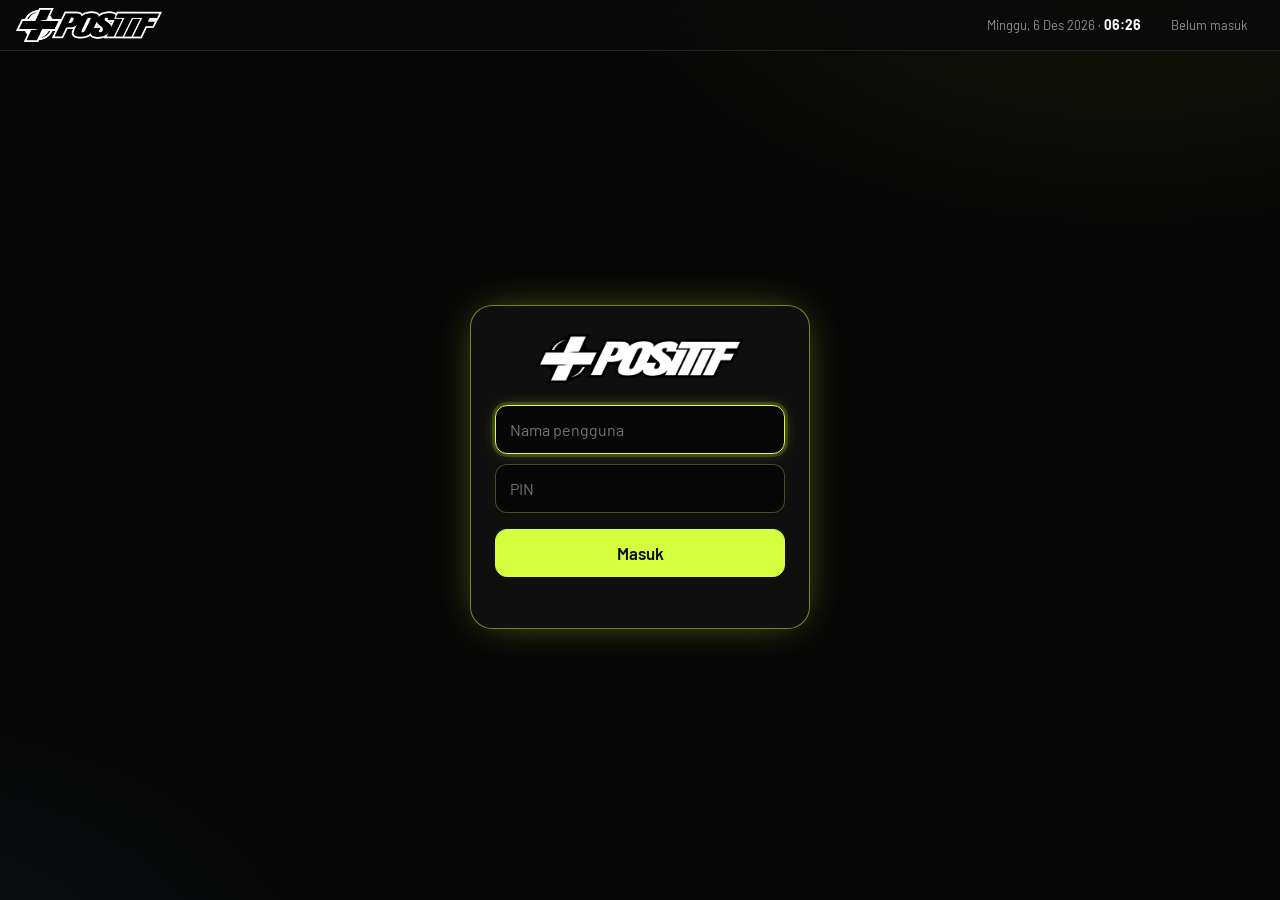
==== commit 7499257a: "Add files via upload" ====
--- a/kasir.html
+++ b/kasir.html
@@ -12,6 +12,48 @@
 <link rel="icon" type="image/png" href="icon-192.png">
 <link href="https://fonts.googleapis.com/css2?family=Barlow+Condensed:wght@600;700&family=Barlow:wght@400;500;600&display=swap" rel="stylesheet">
 <link rel="stylesheet" href="tema.css?v=20261123a">
+<style>
+/* ===== Keranjang kasir: baris, ringkasan, diskon, uang cepat, panel bawah di hp ===== */
+.ch{display:flex;align-items:center;gap:8px;margin:0 0 6px}
+.ch h2{margin:0;font-size:24px}.ch .sp{flex:1}
+.cnt{min-width:22px;height:22px;padding:0 7px;border-radius:999px;background:var(--text);color:var(--bg);font:600 13px/22px Barlow,sans-serif;text-align:center}
+.cnt:empty{display:none}
+.lk{background:none;border:0;color:var(--muted);cursor:pointer;font:500 14px Barlow,sans-serif;padding:6px 4px;text-decoration:underline;text-underline-offset:3px}
+.lk:hover{color:var(--text)}.lk:disabled{display:none}
+.cx{display:none}
+.emp{padding:18px 4px;color:var(--muted);line-height:1.5}.emp b{display:block;color:var(--text);font-size:17px}
+.line .lt{text-align:right;font-weight:600}
+.line .lm{grid-column:1/-1;color:var(--muted);font-size:13px}
+.qty button:disabled{opacity:.35;cursor:not-allowed}
+.qty .rm,.qty .dl{display:inline-grid;place-items:center;padding:0}
+.qty .rm{border-color:transparent;background:transparent;color:var(--muted)}
+.qty .rm:hover{color:var(--bad)}
+.dsc{display:flex;align-items:center;gap:8px}.dsc input{width:100px}
+.dseg{display:inline-flex;border:1px solid var(--line);border-radius:8px;overflow:hidden}
+.dseg button{border:0;background:var(--bg);color:var(--muted);padding:0 12px;height:34px;font:600 14px Barlow,sans-serif;cursor:pointer}
+.dseg button.on{background:var(--text);color:var(--bg)}
+.chips{display:flex;flex-wrap:wrap;gap:6px;justify-content:flex-end;margin:0 0 8px}.chips:empty{display:none}
+.chip{border:1px solid var(--line);background:var(--bg);color:var(--text);border-radius:999px;padding:6px 12px;min-height:32px;font:500 14px Barlow,sans-serif;cursor:pointer}
+.chip.on{border-color:var(--text);font-weight:600}
+.gh{min-height:18px;font-size:13px;margin:6px 0 0;text-align:center;color:var(--muted)}
+.cbar,.cbd{display:none}
+.toast.ut{pointer-events:auto}.toast.ut i{font-style:normal}
+.toast.ut button{margin-left:6px;background:none;border:0;color:#6fcf97;font:700 14px Barlow,sans-serif;cursor:pointer;text-decoration:underline;padding:2px 4px}
+@media(max-width:860px){
+ #grid{padding-bottom:80px}
+ #cartc{display:flex;position:fixed;left:0;right:0;bottom:0;z-index:46;max-height:90vh;max-height:90dvh;border-radius:20px 20px 0 0;padding:14px 14px calc(14px + env(safe-area-inset-bottom,0px));transform:translateY(105%);visibility:hidden;transition:transform .25s ease,visibility 0s .25s;box-shadow:0 -14px 40px rgba(0,0,0,.55)}
+ #cartc.open{transform:none;visibility:visible;transition:transform .25s ease}
+ .cx{display:inline-grid;place-items:center;font-size:20px}
+ .cbd{display:block;position:fixed;inset:0;z-index:45;background:rgba(0,0,0,.6);opacity:0;pointer-events:none;transition:opacity .2s}
+ .cbd.open{opacity:1;pointer-events:auto}
+ .cbar{position:fixed;left:10px;right:10px;bottom:calc(10px + env(safe-area-inset-bottom,0px));z-index:18;align-items:center;gap:10px;min-height:54px;padding:0 16px;border-radius:16px;font-size:16px}
+ .cbar.on{display:flex}
+ .cbar .cb-t{margin-left:auto;font-size:18px;font-weight:700}.cbar .cb-a{font-weight:500;opacity:.8}
+ body:has(#cbar.on) #toasts{bottom:calc(76px + env(safe-area-inset-bottom,0px))}
+ body:has(#cartc.open) #toasts{bottom:auto;top:calc(var(--hh,52px) + 10px)}
+}
+@media(prefers-reduced-motion:reduce){#cartc,.cbd{transition:none}}
+</style>
 </head>
 <body>
 <header class="noprint"><h1 style="margin:0;line-height:0"><img id="lg" class="logo" alt="Positif Clothing" title="POS" onclick="go('beranda')"></h1><nav id="nav"></nav><span id="clk" class="clk"></span><span id="sync" class="muted" style="font-size:13px;cursor:pointer" onclick="syncNow()" title="Klik untuk sinkron sekarang"></span><span id="acc"></span></header>
@@ -26,24 +68,28 @@
 <div id="zm" class="modal" onclick="if(event.target===this)zClose()"><div class="card wide" id="zmc"></div></div>
 <div id="plabels"></div>
 <script>window.PAGE_TABS=["kasir"];window.PAGE_HOME="kasir";</script>
-<script src="inti.js?v=20261124a"></script>
+<script src="inti.js?v=20261126a"></script>
 <script>
 /* ---------- KASIR ---------- */
 /* keranjang disimpan di perangkat: pindah menu atau refresh tidak menghapus isinya */
 const CK=()=>'positif_cart:'+USR;let cartLd=false;
 function cartSave(){try{localStorage.setItem(CK(),JSON.stringify(cart))}catch(e){}}
 function cartLoad(){if(cartLd||!USR)return;cartLd=true;try{const c=JSON.parse(localStorage.getItem(CK())||'[]');if(Array.isArray(c)&&!cart.length)cart=c.filter(x=>x&&findV(x.id))}catch(e){}}
-function vKasir(){cartLoad();
+function vKasir(){cartLoad();dm='rp';
  $('view').innerHTML=`<div class="pos"><section class="fl">
  <div class="bar fn"><input id="q" placeholder="Scan barcode atau cari produk..." value="${esc(q)}" oninput="q=this.value;grid()" onkeydown="scanKey(event)" autocomplete="off" autofocus><select id="cat" onchange="cat=this.value;grid()">${[HID,...cats()].map(c=>`<option ${c===cat?'selected':''}>${esc(c)}</option>`).join('')}</select></div>
  <div id="msg" class="muted fn" style="min-height:22px;margin:-4px 0 8px"></div><div id="grid" class="grid fs"></div></section>
- <aside class="card fl"><h2 class="fn" style="margin:0 0 4px;font-size:24px">Keranjang</h2><div id="lines" class="fs"></div><div class="fn">
- <div class="row"><span>Diskon (Rp)</span><input id="disc" type="text" inputmode="numeric" data-n min="0" value="0" style="width:130px" oninput="calc()"></div>
+ <aside class="card fl" id="cartc" role="dialog" aria-label="Keranjang"><div class="ch fn"><h2>Keranjang</h2><span class="cnt" id="cn"></span><span class="sp"></span><button type="button" class="lk" id="clr" onclick="clearCart()" disabled>Kosongkan</button><button type="button" class="x cx" onclick="closeSheet()" aria-label="Tutup keranjang">&times;</button></div><div id="lines" class="fs"></div><div class="fn">
+ <div class="row"><span class="muted">Subtotal <span id="sc"></span></span><span id="sub" class="num">Rp0</span></div>
+ <div class="row"><span>Diskon</span><div class="dsc"><div class="dseg" role="group" aria-label="Jenis diskon"><button type="button" id="dm-rp" class="on" onclick="setDM('rp')">Rp</button><button type="button" id="dm-pct" onclick="setDM('pct')">%</button></div><input id="disc" type="text" inputmode="numeric" data-n min="0" value="0" oninput="calc()" aria-label="Diskon dalam rupiah"></div></div>
+ <div class="chips" id="dch"></div>
+ <div class="row" id="dsrow" style="display:none"><span class="muted">Hemat</span><b id="dsv" class="ok"></b></div>
  <div class="row"><span>Pembayaran</span><select id="pay" onchange="calc()"><option>Transfer</option><option>Tunai</option><option>QRIS</option></select></div>
  <div class="row" id="paidrow"><span>Uang diterima</span><input id="paid" type="text" inputmode="numeric" data-n min="0" style="width:130px" oninput="calc()"></div>
+ <div class="chips" id="qc"></div>
  <div class="row"><span class="muted">Total bayar</span><span id="tot" class="num total">Rp0</span></div>
- <div class="row"><span class="muted">Kembalian</span><b id="chg">Rp0</b></div>
- <button class="btn big" id="go" onclick="checkout()">Bayar</button></div></aside></div>`;
+ <div class="row"><span class="muted" id="chgl">Kembalian</span><b id="chg">Rp0</b></div>
+ <button class="btn big" id="go" onclick="checkout()">Bayar</button><div class="gh" id="gh" aria-live="polite"></div></div></aside></div><button type="button" id="cbar" class="btn cbar" onclick="openSheet()"><b id="cbn"></b><span class="cb-t" id="cbt"></span><span class="cb-a">Lihat &rsaquo;</span></button><div id="cbd" class="cbd" onclick="closeSheet()"></div>`;
  grid();lines();$('q').focus();
 }
 function grid(){
@@ -66,28 +112,64 @@
 function renderPk(){pkSide();const p=S.products.find(x=>x.id===pk);if(!p)return;
  $('pkc').innerHTML=`<h2 style="margin:0 0 4px;font-size:24px">${esc(p.name)}</h2><p class="muted" style="margin:0 0 10px">Pilih varian. Klik beberapa kali untuk menambah jumlah.</p><div class="grid">${p.variants.map(v=>{const c=cart.find(c=>c.id===v.id);return `<button class="p" ${v.stock<1?'disabled':''} onclick="addV(${v.id})">${v.img?`<img src="${v.img}" alt="">`+zb(p.id,v.id):''}<b>${esc(vl(v))}</b><small>${v.stock>=9999?'jasa':'stok '+nf(v.stock)}${c?', di keranjang '+c.qty:''}</small><span class="num">${rp(vp(p,v))}</span></button>`}).join('')}</div><div class="row"><span></span><button class="btn" onclick="closePk()">Selesai</button></div>`}
 function addV(id){const x=findV(id);if(!x)return;const c=cart.find(c=>c.id===id);
- if(c){if(c.qty<x.v.stock)c.qty++}else if(x.v.stock>0)cart.push({id,name:cn(x.p,x.v),price:vp(x.p,x.v),qty:1});
+ if(c){if(c.qty<x.v.stock)c.qty++;else note('Stok '+cn(x.p,x.v)+' hanya '+nf(x.v.stock),1)}else if(x.v.stock>0)cart.push({id,name:cn(x.p,x.v),price:vp(x.p,x.v),qty:1});
  lines();if(pk)renderPk();else{const i=$('q');if(i)i.focus()}}
-function setQty(id,v){const c=cart.find(x=>x.id===id),x=findV(id);v=Math.floor(+v||0);if(!c)return;if(x&&v>x.v.stock){note('Stok hanya '+nf(x.v.stock),1);v=x.v.stock}if(v<1)cart=cart.filter(y=>y.id!==id);else c.qty=v;lines();const q=$('q');if(q)q.focus()}
-function chg(id,d){const c=cart.find(x=>x.id===id),x=findV(id);c.qty+=d;if(x&&c.qty>x.v.stock)c.qty=x.v.stock;if(c.qty<1)cart=cart.filter(x=>x.id!==id);lines()}
+const TR='<svg viewBox="0 0 24 24" width="16" height="16" fill="none" stroke="currentColor" stroke-width="1.8" stroke-linecap="round" stroke-linejoin="round" aria-hidden="true"><path d="M4.5 7h15M10 7V4.5h4V7M6.5 7l.9 12.5h9.2L17.5 7"/></svg>';
+let dm='rp';
+const itemsN=()=>cart.reduce((a,c)=>a+c.qty,0);
+const sheetOpen=()=>{const a=$('cartc');return !!a&&a.classList.contains('open')};
+function openSheet(){const a=$('cartc'),b=$('cbd');if(a)a.classList.add('open');if(b)b.classList.add('open')}
+function closeSheet(){const a=$('cartc'),b=$('cbd');if(a)a.classList.remove('open');if(b)b.classList.remove('open')}
+addEventListener('keydown',e=>{if(e.key==='Escape'&&sheetOpen()&&!document.querySelector('.ubx'))closeSheet()});
+function undoToast(m,fn){let h=$('toasts');if(!h){h=document.createElement('div');h.id='toasts';document.body.appendChild(h)}
+ const t=document.createElement('div');t.className='toast ut';t.innerHTML='<span>&#10003;</span><i></i><button type="button">Urungkan</button>';t.querySelector('i').textContent=m;
+ let done=0;t.querySelector('button').onclick=()=>{if(done)return;done=1;t.remove();fn()};
+ h.appendChild(t);setTimeout(()=>{if(!done){t.classList.add('out');setTimeout(()=>t.remove(),400)}},6000)}
+function fq(){const i=$('q');if(i&&!sheetOpen())i.focus()}
+function setQty(id,v){const c=cart.find(x=>x.id===id),x=findV(id);v=Math.floor(+v||0);if(!c)return;if(x&&v>x.v.stock){note('Stok hanya '+nf(x.v.stock),1);v=x.v.stock}if(v<1){delL(id);return}c.qty=v;lines();fq()}
+function chg(id,d){const c=cart.find(x=>x.id===id),x=findV(id);if(!c)return;const n=c.qty+d;if(n<1){delL(id);return}c.qty=x&&n>x.v.stock?x.v.stock:n;lines()}
+function delL(id){const i=cart.findIndex(c=>c.id===id);if(i<0)return;const it=cart.splice(i,1)[0];lines();fq();
+ undoToast(it.name+' dihapus',()=>{if(!cart.some(c=>c.id===it.id)){cart.splice(Math.min(i,cart.length),0,it);lines()}})}
+async function clearCart(){if(!cart.length)return;const n=itemsN();
+ if(!await uiConfirm('Kosongkan keranjang? '+nf(n)+' item akan dihapus.','Kosongkan',true))return;
+ const old=cart.map(c=>({...c}));cart=[];lines();closeSheet();
+ undoToast('Keranjang dikosongkan',()=>{if(!cart.length){cart=old;lines()}})}
+function setDM(m){dm=m;$('dm-rp').classList.toggle('on',m==='rp');$('dm-pct').classList.toggle('on',m==='pct');$('disc').value=0;$('disc').setAttribute('aria-label',m==='pct'?'Diskon dalam persen':'Diskon dalam rupiah');calc()}
+function setDisc(v){$('disc').value=v;calc()}
+function setPaid(v){$('paid').value=v;calc()}
+function quick(t){const o=[t];[10000,20000,50000,100000].forEach(u=>{const v=Math.ceil(t/u)*u;if(!o.includes(v))o.push(v)});return o.slice(0,4)}
 function lines(){
  cart=cart.filter(c=>findV(c.id));cartSave();
- $('lines').innerHTML=cart.length?cart.map(c=>`<div class="line"><b>${esc(c.name)}</b><span>${rp(c.price*c.qty)}</span><div class="qty"><button onclick="chg(${c.id},-1)" aria-label="Kurangi">-</button><input type="text" inputmode="numeric" data-n value="${c.qty}" style="width:52px;text-align:center;height:30px" onchange="setQty(${c.id},this.value)" aria-label="Jumlah"><button onclick="chg(${c.id},1)" aria-label="Tambah">+</button></div><span class="muted">@ ${rp(c.price)}</span></div>`).join(''):'<p class="muted">Scan barcode atau pilih produk untuk mulai transaksi.</p>';
+ $('lines').innerHTML=cart.length?cart.map(c=>{const x=findV(c.id),st=x?x.v.stock:1e9,mx=st<9999&&c.qty>=st,nm=esc(c.name);
+  return `<div class="line"><b>${nm}</b><span class="lt">${rp(c.price*c.qty)}</span><div class="qty">${c.qty>1?`<button type="button" onclick="chg(${c.id},-1)" aria-label="Kurangi">&minus;</button>`:`<button type="button" class="dl" onclick="delL(${c.id})" aria-label="Hapus ${nm}">${TR}</button>`}<input type="text" inputmode="numeric" data-n value="${c.qty}" style="width:52px;text-align:center;height:30px" onchange="setQty(${c.id},this.value)" aria-label="Jumlah"><button type="button" onclick="chg(${c.id},1)" aria-label="Tambah" ${mx?'disabled':''}>+</button>${c.qty>1?`<button type="button" class="x rm" onclick="delL(${c.id})" aria-label="Hapus ${nm}">${TR}</button>`:''}</div><span class="muted">@ ${rp(c.price)}</span>${mx?`<small class="lm">Maks. stok ${nf(st)}</small>`:''}</div>`}).join('')
+  :'<div class="emp"><b>Keranjang masih kosong</b>Scan barcode atau pilih produk untuk mulai transaksi.</div>';
  calc();
 }
 function calc(){
- const sub=cart.reduce((a,c)=>a+c.price*c.qty,0),d=Math.min(Math.max(+$('disc').value||0,0),sub),t=sub-d,cash=$('pay').value==='Tunai';
+ const sub=cart.reduce((a,c)=>a+c.price*c.qty,0),cash=$('pay').value==='Tunai',n=itemsN();
+ let raw=+$('disc').value||0;if(dm==='pct'&&raw>100){raw=100;$('disc').value=100}
+ const d=Math.min(Math.max(dm==='pct'?Math.round(sub*raw/100):raw,0),sub),t=sub-d,paid=+$('paid').value||0;
+ $('sub').textContent=rp(sub);$('sc').textContent=n?'('+nf(n)+' item)':'';
+ $('dsrow').style.display=d>0?'flex':'none';$('dsv').textContent='\u2212'+rp(d)+(dm==='pct'&&raw?' ('+raw+'%)':'');
+ $('dch').innerHTML=dm==='pct'?[5,10,15,20].map(p=>`<button type="button" class="chip${raw===p?' on':''}" onclick="setDisc(${p})">${p}%</button>`).join(''):'';
  $('tot').textContent=rp(t);$('paidrow').style.display=cash?'flex':'none';
- const paid=+$('paid').value||0;
- $('chg').textContent=cash?rp(Math.max(paid-t,0)):'-';$('chg').className=cash&&paid<t?'bad':'ok';
- $('go').disabled=!cart.length;return{sub,d,t,cash,paid}
+ $('qc').innerHTML=cash&&t>0?quick(t).map((v,i)=>`<button type="button" class="chip${paid===v?' on':''}" onclick="setPaid(${v})">${i?rp(v):'Uang pas'}</button>`).join(''):'';
+ const short=cash&&paid>0&&paid<t;
+ $('chgl').textContent=short?'Kurang':'Kembalian';
+ $('chg').textContent=cash&&paid>0?rp(Math.abs(paid-t)):'-';$('chg').className=short?'bad':'ok';
+ const need=cart.length>0&&cash&&paid<t;
+ $('go').disabled=!cart.length||need;
+ $('gh').textContent=need?(paid?'Uang diterima masih kurang '+rp(t-paid):'Isi uang diterima untuk menyelesaikan'):'';
+ $('cn').textContent=n?nf(n):'';$('clr').disabled=!cart.length;
+ $('cbn').textContent=n?nf(n)+' item':'';$('cbt').textContent=rp(t);$('cbar').classList.toggle('on',cart.length>0);
+ return{sub,d,t,cash,paid}
 }
 function checkout(){
  const{sub,d,t,cash,paid}=calc();if(!cart.length)return;
  if(cash&&paid<t){alert('Uang diterima masih kurang dari total.');return}
  const s={id:invId(),date:new Date().toISOString(),items:cart.map(c=>({...c})),sub,disc:d,total:t,pay:$('pay').value,paid:cash?paid:t};
  cart.forEach(c=>{const x=findV(c.id);if(x&&!isJ(x.v)){logS(x,'Penjualan',x.v.stock,x.v.stock-c.qty,s.id);x.v.stock-=c.qty}});
- S.sales.unshift(s);save();cart=[];receipt(s);render();
+ S.sales.unshift(s);save();cart=[];closeSheet();receipt(s);render();
 }
 function setCS(v){CS=v;document.documentElement.dataset.cs=v;try{localStorage.setItem('positif_cs',v)}catch(e){}}
 function csCtl(){if($('cs'))return;const h=`<label class="si" title="Ukuran thumbnail">${IC('thumb')}<select id="cs" onchange="setCS(this.value)" aria-label="Ukuran thumbnail"><option value="l">Large thumbnail</option><option value="m">Medium thumbnail</option><option value="s">Small thumbnail</option></select></label>`;let a=$('cat')||($('pfq')&&$('pfq').nextElementSibling);if(a){a.insertAdjacentHTML('afterend',h);$('cs').value=CS}}
--- a/tema.css
+++ b/tema.css
@@ -342,6 +342,8 @@
 @media(max-width:760px){
  /* menu bawah HP: bar minimalis menempel di bawah layar, ikon outline, aktif = filled */
  #view .prod>.ptabs.rl{position:fixed!important;left:0;right:0;top:auto!important;bottom:0;z-index:15;margin:0;flex-direction:row;justify-content:space-around;gap:0;overflow-x:auto;scrollbar-width:none;padding:0 0 env(safe-area-inset-bottom,0px);border:0;border-top:1px solid var(--line);border-radius:0;box-shadow:none;background:var(--card);-webkit-backdrop-filter:none;backdrop-filter:none}
+ html,body{overscroll-behavior-y:none}
+ #view .prod>.ptabs.rl{transform:translate3d(0,0,0);-webkit-transform:translate3d(0,0,0);will-change:transform;contain:layout paint}
  #view .prod>.ptabs.rl::-webkit-scrollbar{display:none}
  #view .prod>.ptabs.rl button{flex:1 0 auto;width:auto;min-width:56px;height:56px;padding:0 4px;gap:3px;border:0;border-radius:0;background:transparent;box-shadow:none;color:var(--muted);font:500 11px/1 Barlow,sans-serif}
  #view .prod>.ptabs.rl button:hover{border:0;color:var(--muted)}
